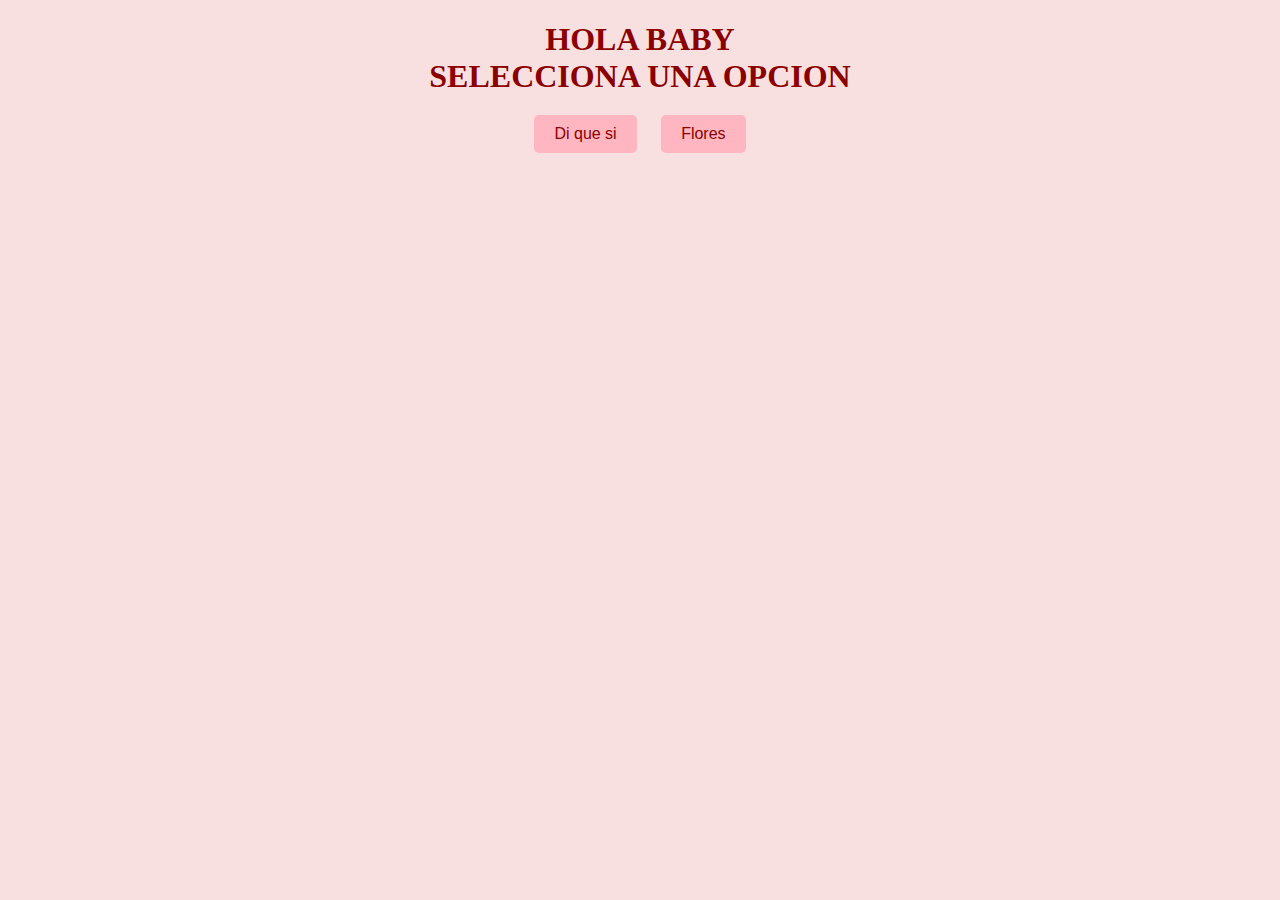
==== index.html @ 1e2a4f19 "Add files via upload" ====
<!DOCTYPE html>
<html lang="en">
<head>
    <meta charset="UTF-8">
    <meta name="viewport" content="width=device-width, initial-scale=1.0">
    <title>Index</title>
    <style>
        body {
            background-color: #f8e0e0; /* Color de fondo romántico */
            text-align: center; /* Alinea el texto y los botones al centro */
            font-family: Arial, Helvetica, sans-serif;
        }
        h1 {
            font-family: "Garamond", serif; /* Fuente romántica */
            color: #8b0000; /* Color de texto romántico */
            margin-bottom: 20px; /* Espacio entre el título y los botones */
        }
        .button-link {
            text-decoration: none;
        }
        button {
            background-color: #ffb6c1; /* Color de fondo del botón romántico */
            border: none; /* Quita el borde del botón */
            padding: 10px 20px; /* Espacio interno del botón */
            font-size: 16px; /* Tamaño de la fuente */
            font-family: Arial, Helvetica, sans-serif; /* Fuente predeterminada */
            color: #8b0000; /* Color del texto del botón */
            cursor: pointer; /* Cambia el cursor al pasar por encima del botón */
            border-radius: 5px; /* Borde redondeado */
            margin: 0 10px; /* Margen entre los botones */
            transition: background-color 0.3s, transform 0.3s, font-family 0.3s; /* Animaciones */
        }
        button:hover {
            background-color: #ff69b4; /* Cambia el color de fondo al pasar el cursor */
            transform: scale(1.1); /* Aumenta el tamaño del botón */
            font-family: "Garamond", serif; /* Cambia la fuente por una romántica */
        }
    </style>
</head>
<body>
    <h1>HOLA BABY<br> SELECCIONA UNA OPCION</h1>
    <a class="button-link" href="html/rexi.html"><button>Di que si</button></a>
    <a class="button-link" href="html/flores.html"><button>Flores</button></a>
</body>
</html>
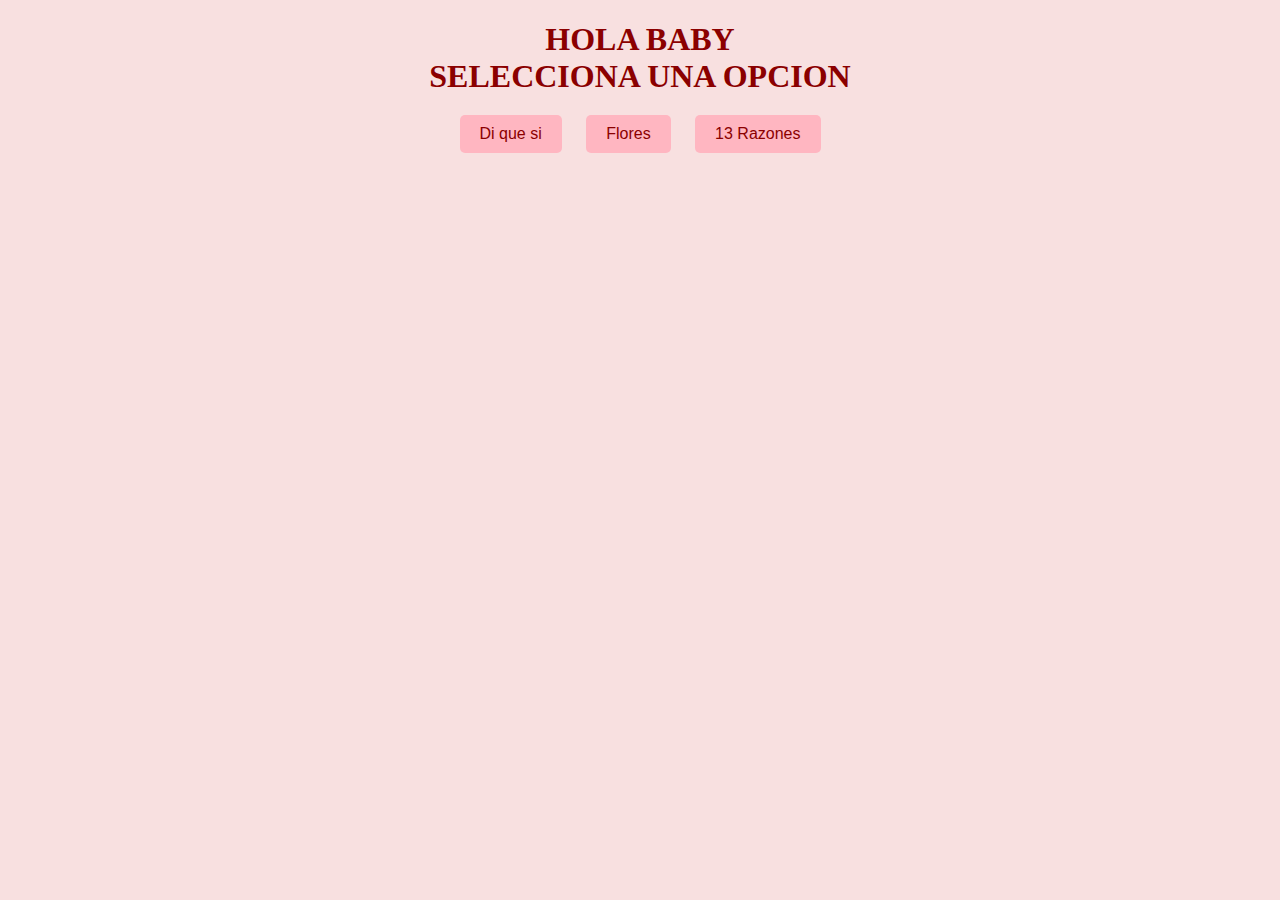
==== commit 986b2fe0: "index.html" ====
--- a/index.html
+++ b/index.html
@@ -35,11 +35,23 @@
             transform: scale(1.1); /* Aumenta el tamaño del botón */
             font-family: "Garamond", serif; /* Cambia la fuente por una romántica */
         }
+        @media only screen and (max-width: 600px) {
+            .lista{
+                display: flex;
+                flex-direction: column;
+            }
+            .button-link{
+                padding-bottom: 20px;
+            }
+        }
     </style>
 </head>
 <body>
     <h1>HOLA BABY<br> SELECCIONA UNA OPCION</h1>
-    <a class="button-link" href="html/rexi.html"><button>Di que si</button></a>
-    <a class="button-link" href="html/flores.html"><button>Flores</button></a>
+        <div class="lista">
+        <a class="button-link" href="html/rexi.html"><button>Di que si</button></a>
+        <a class="button-link" href="html/flores.html"><button>Flores</button></a>
+        <a class="button-link" href="html/razones.html"><button>13 Razones</button></a>
+    </div>
 </body>
 </html>
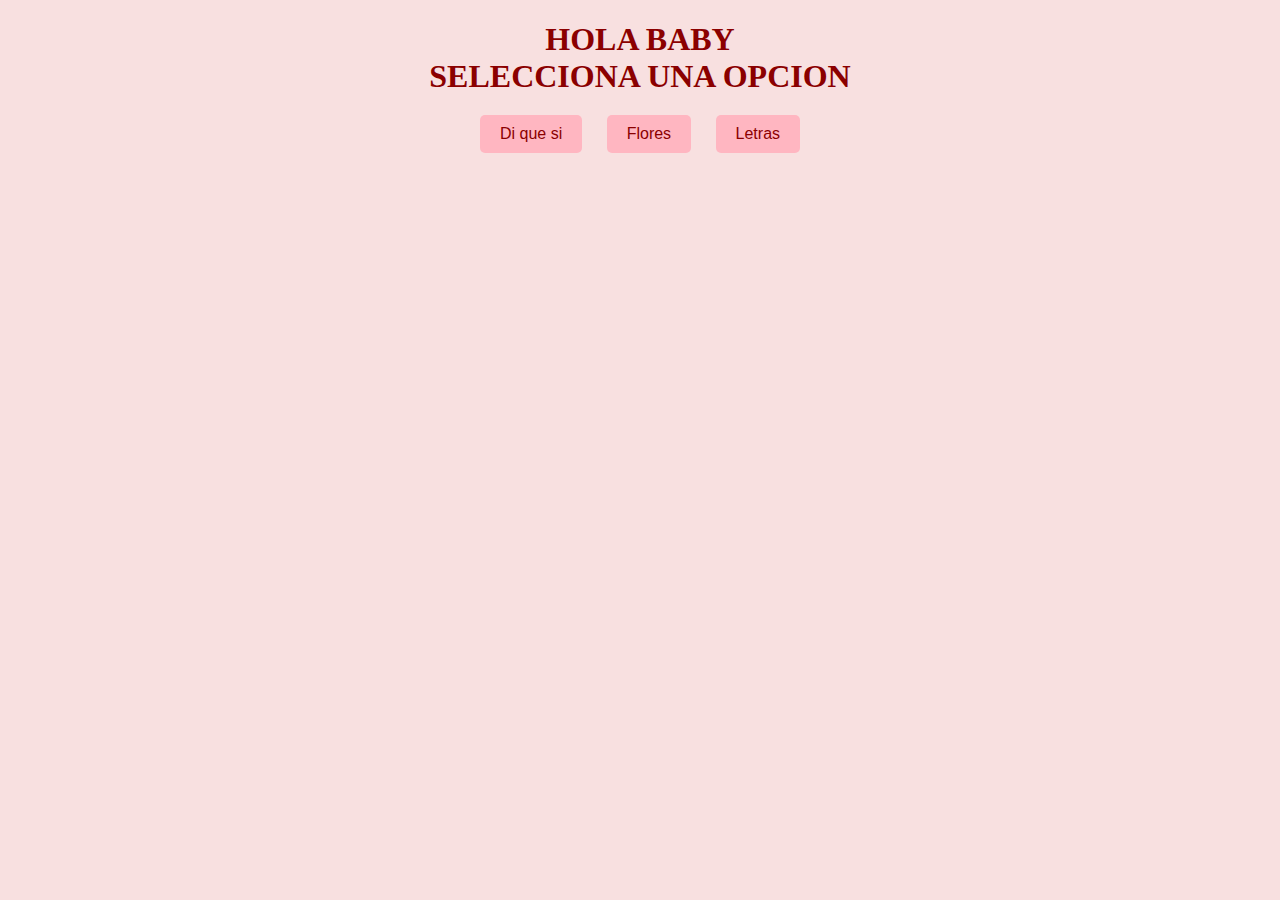
==== commit ddc93c3a: "index.html" ====
--- a/index.html
+++ b/index.html
@@ -51,7 +51,12 @@
         <div class="lista">
         <a class="button-link" href="html/rexi.html"><button>Di que si</button></a>
         <a class="button-link" href="html/flores.html"><button>Flores</button></a>
-        <a class="button-link" href="html/razones.html"><button>13 Razones</button></a>
+        <a class="button-link" href="index.html"><button onclick="disponible()">Letras</button></a>
     </div>
+    <script>
+        function disponible(){
+            alert("Aun no disponoble");
+        }
+    </script>
 </body>
 </html>
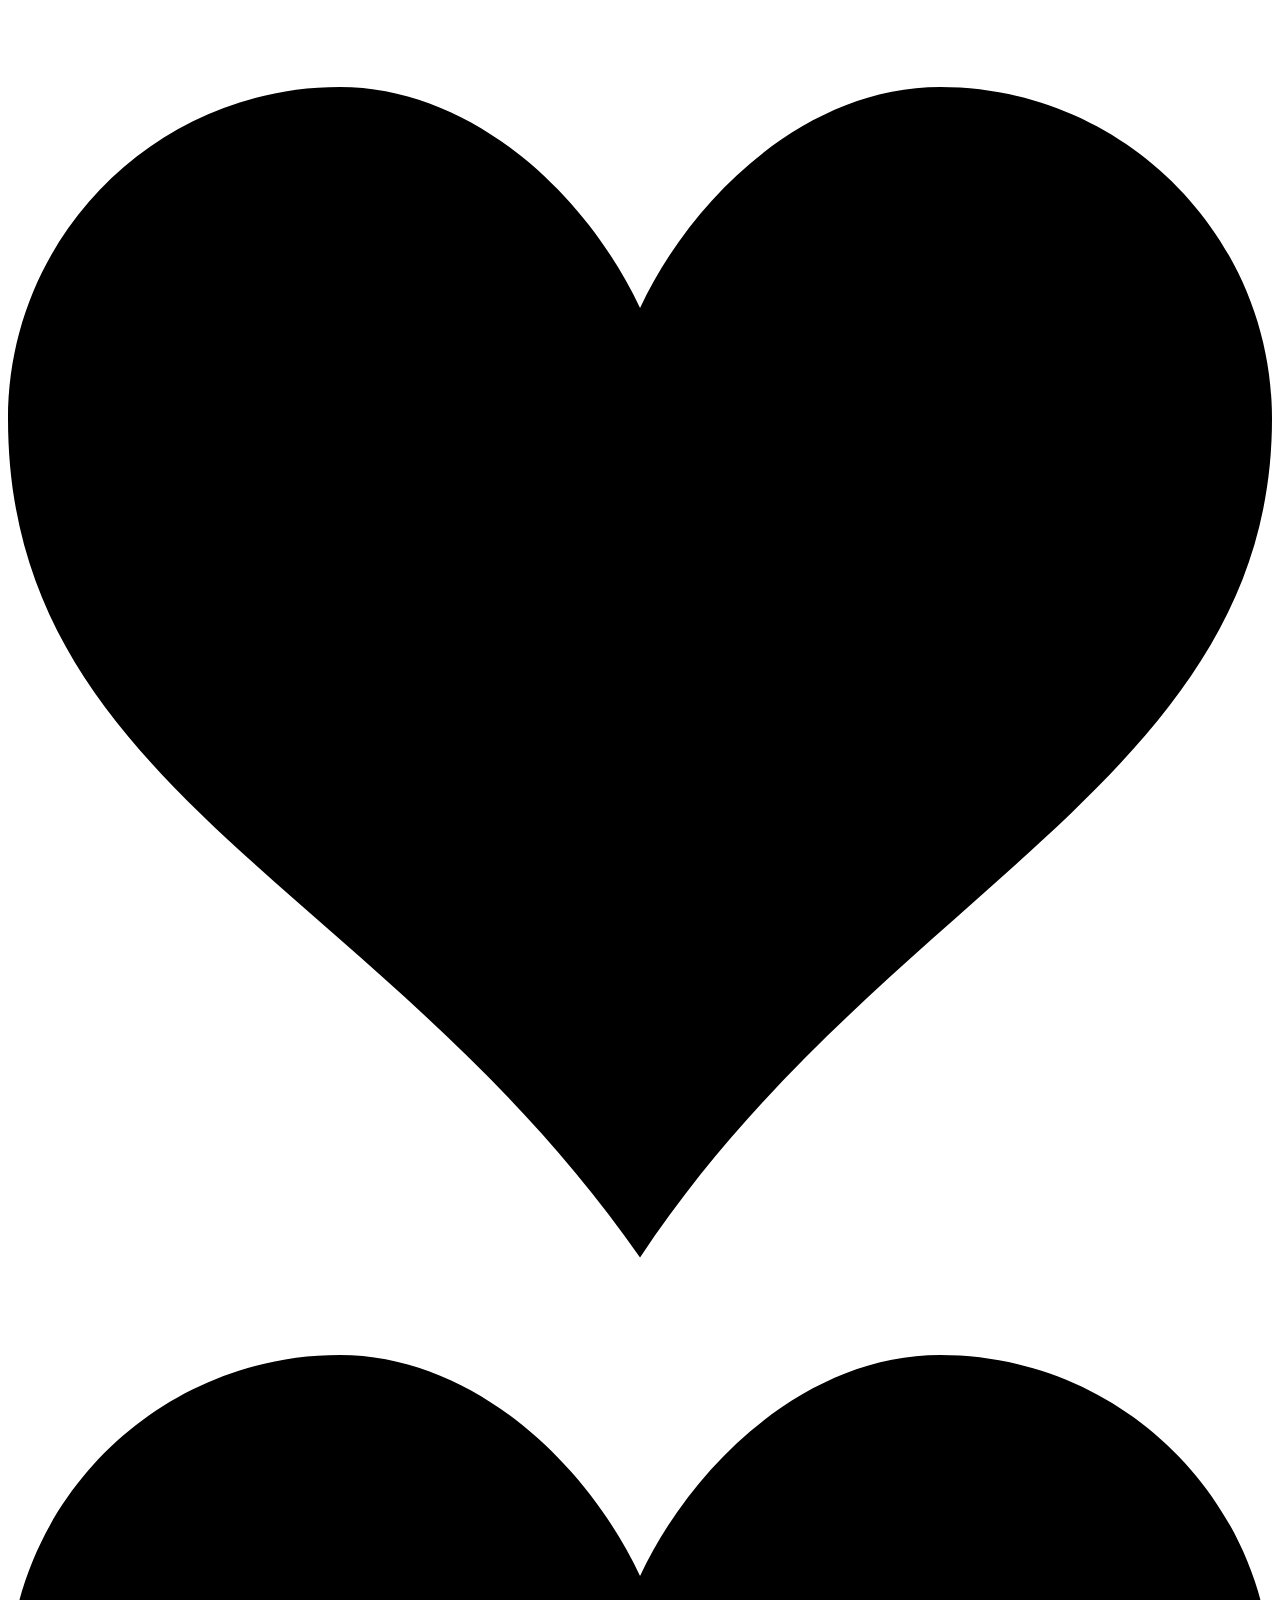
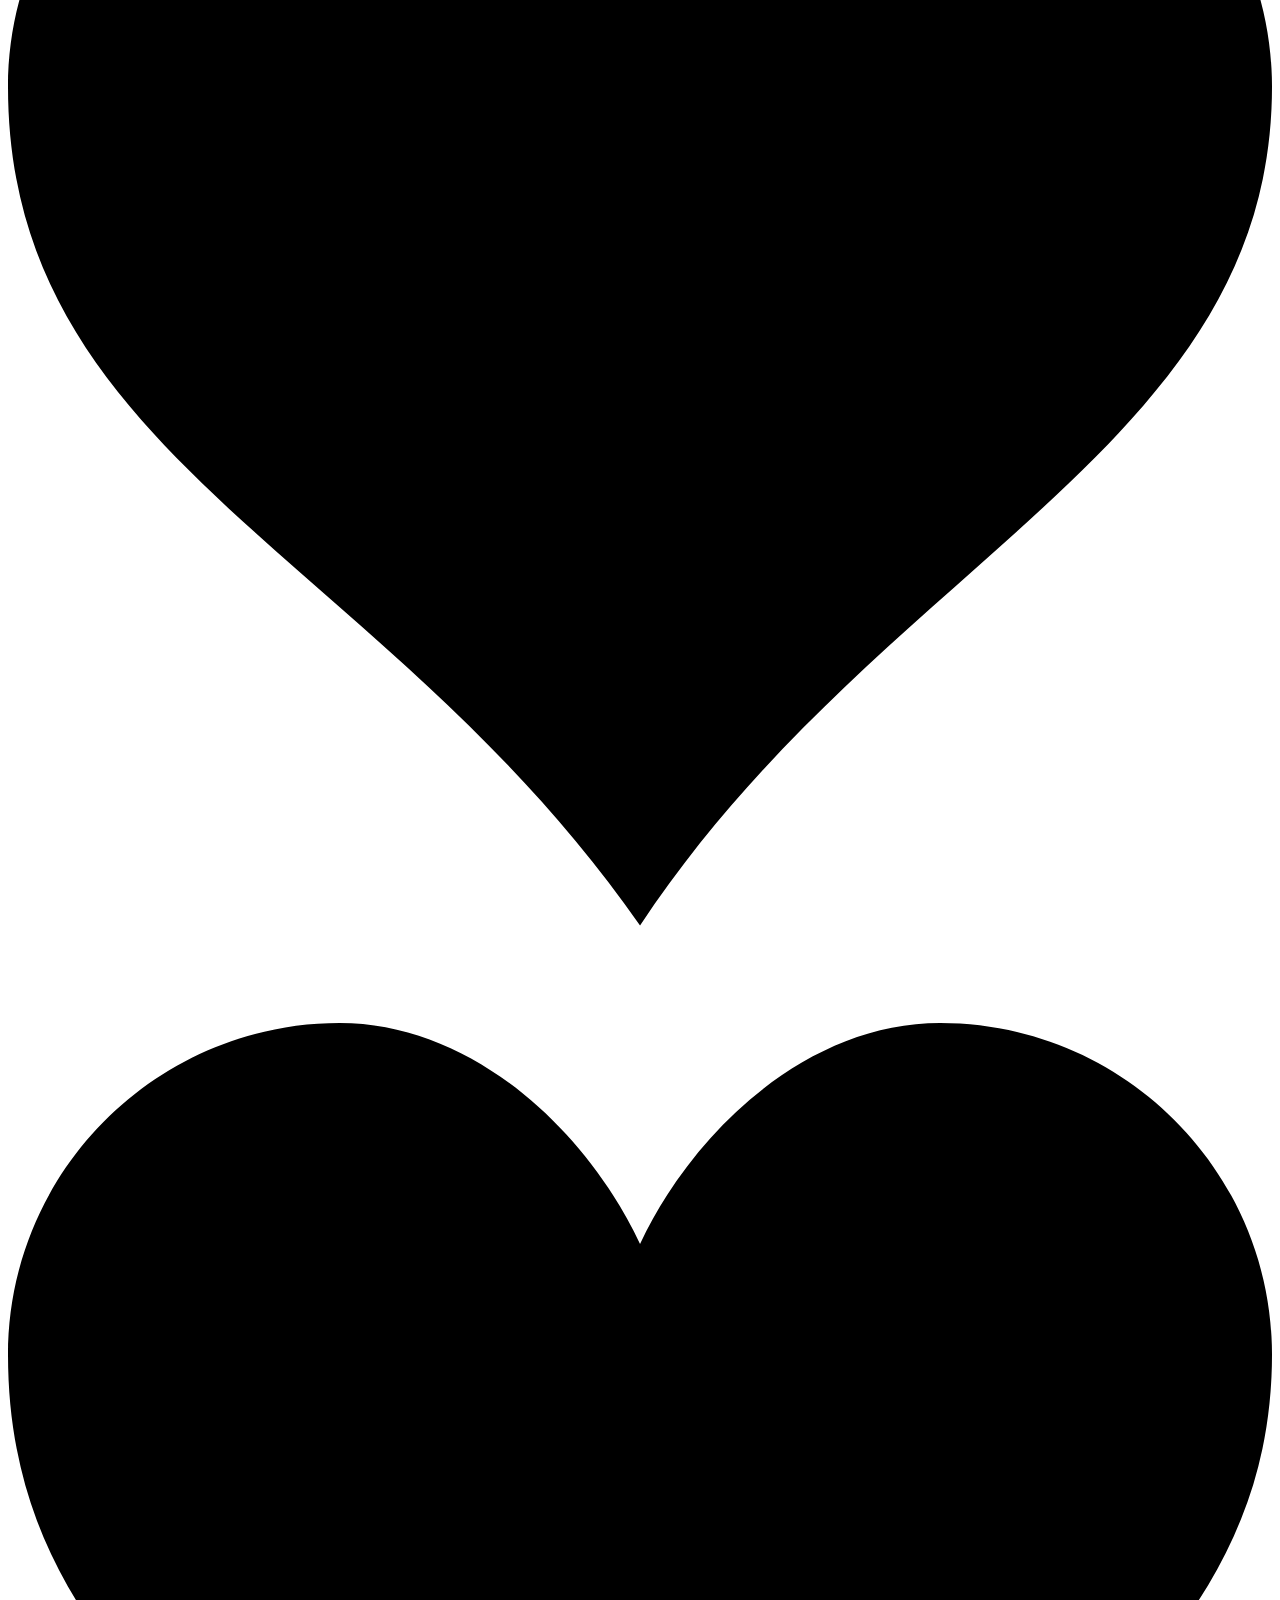
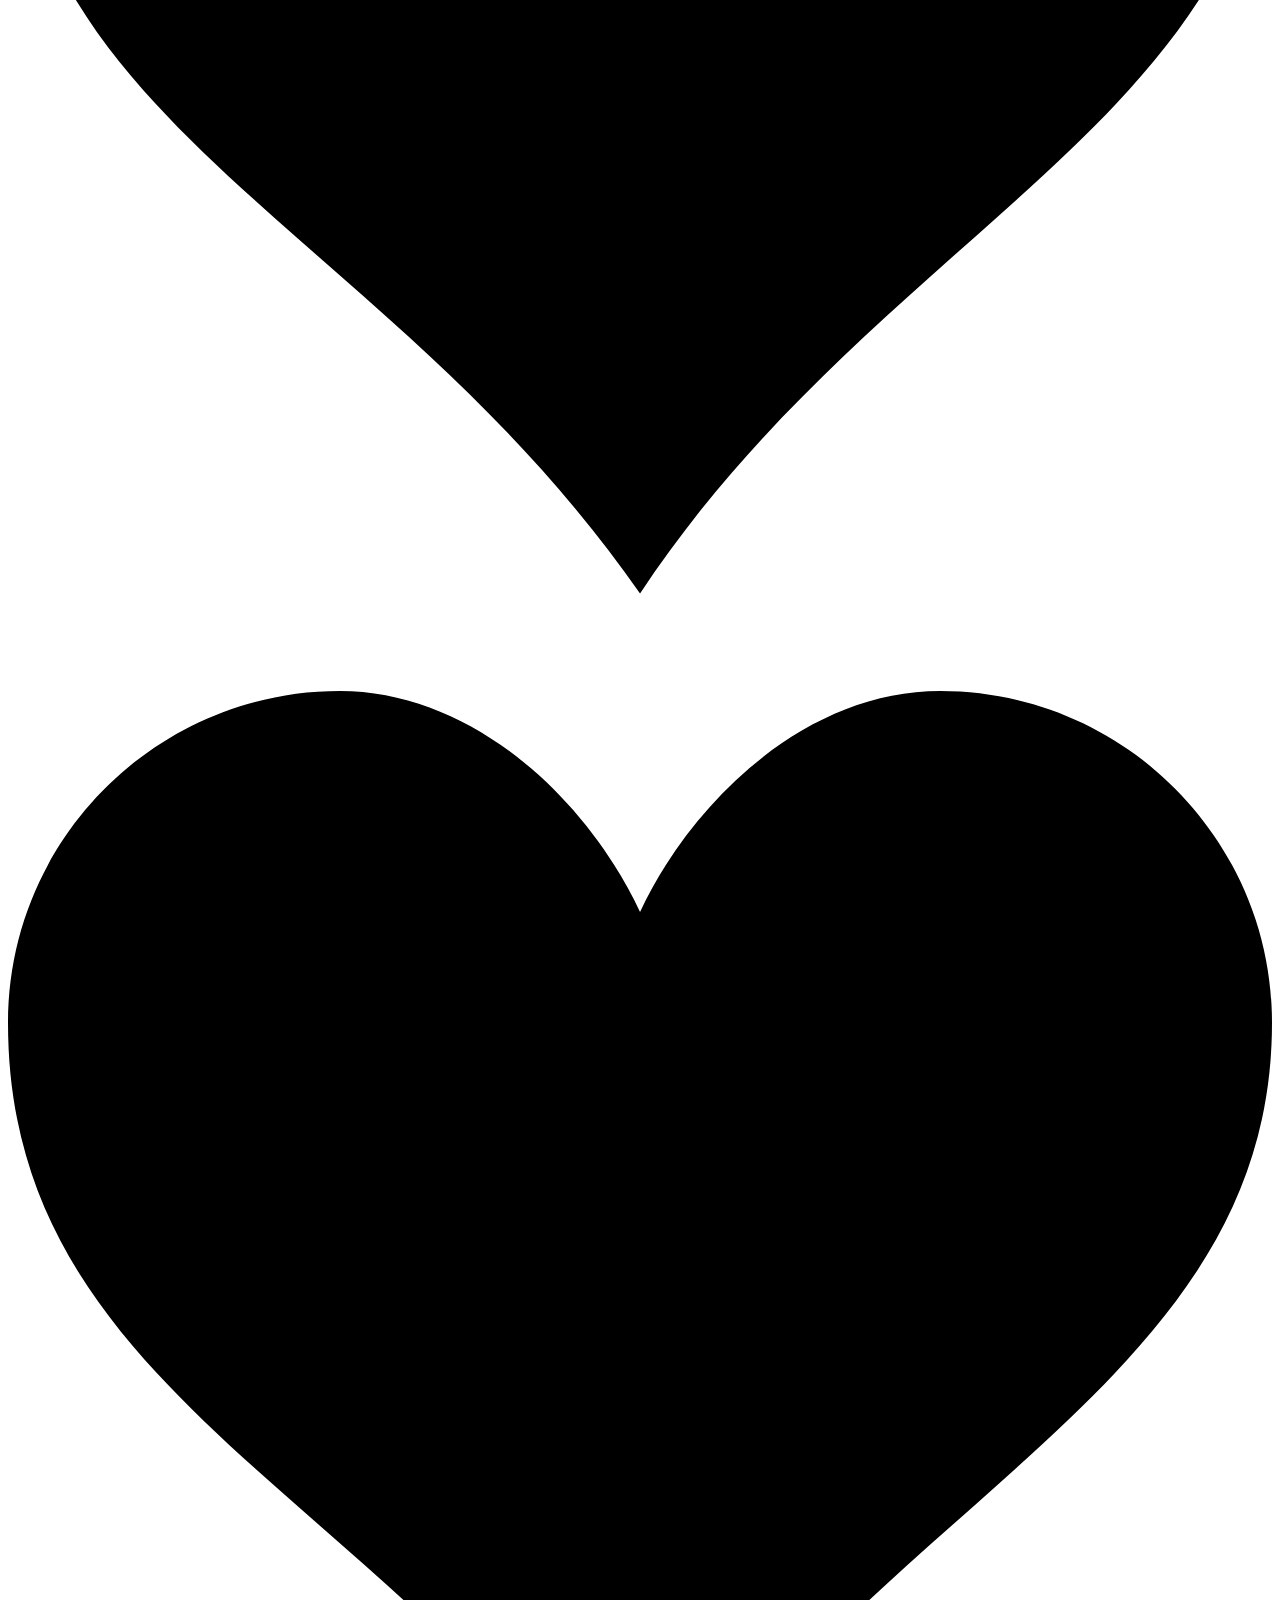
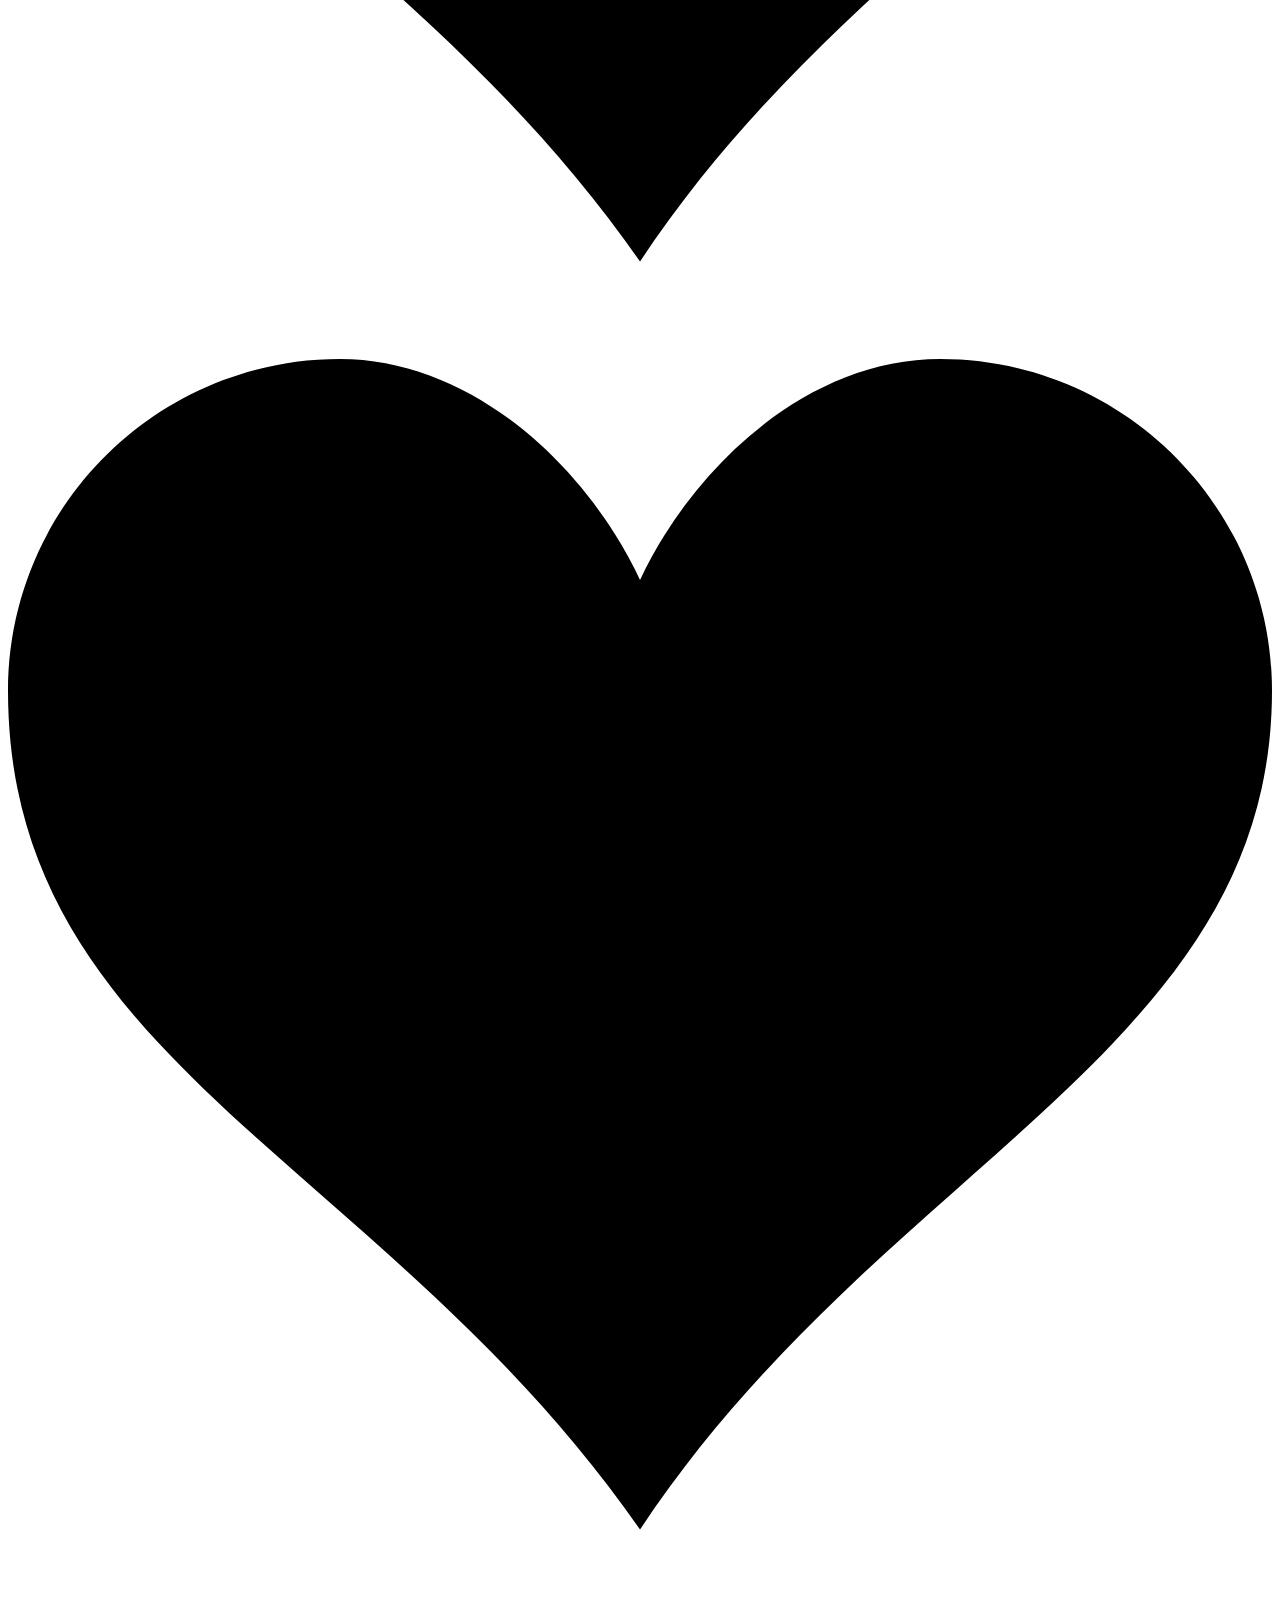
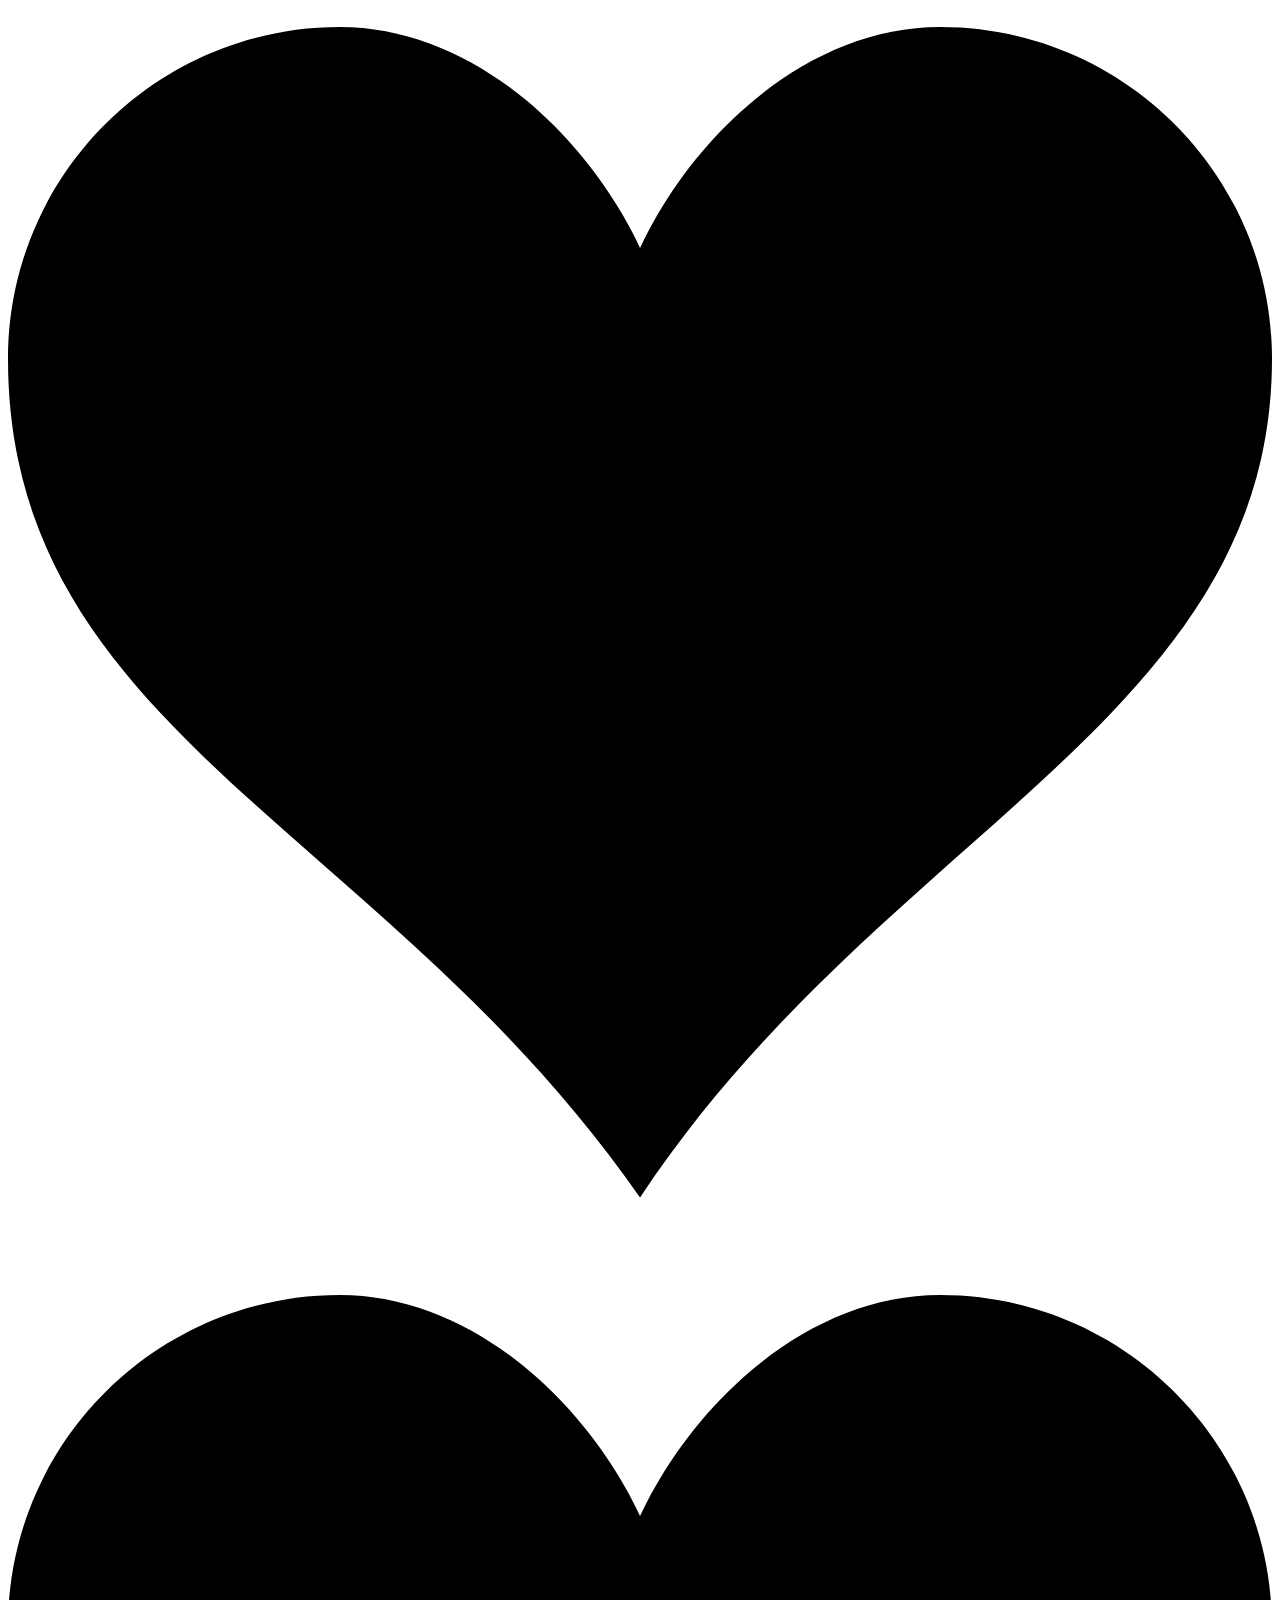
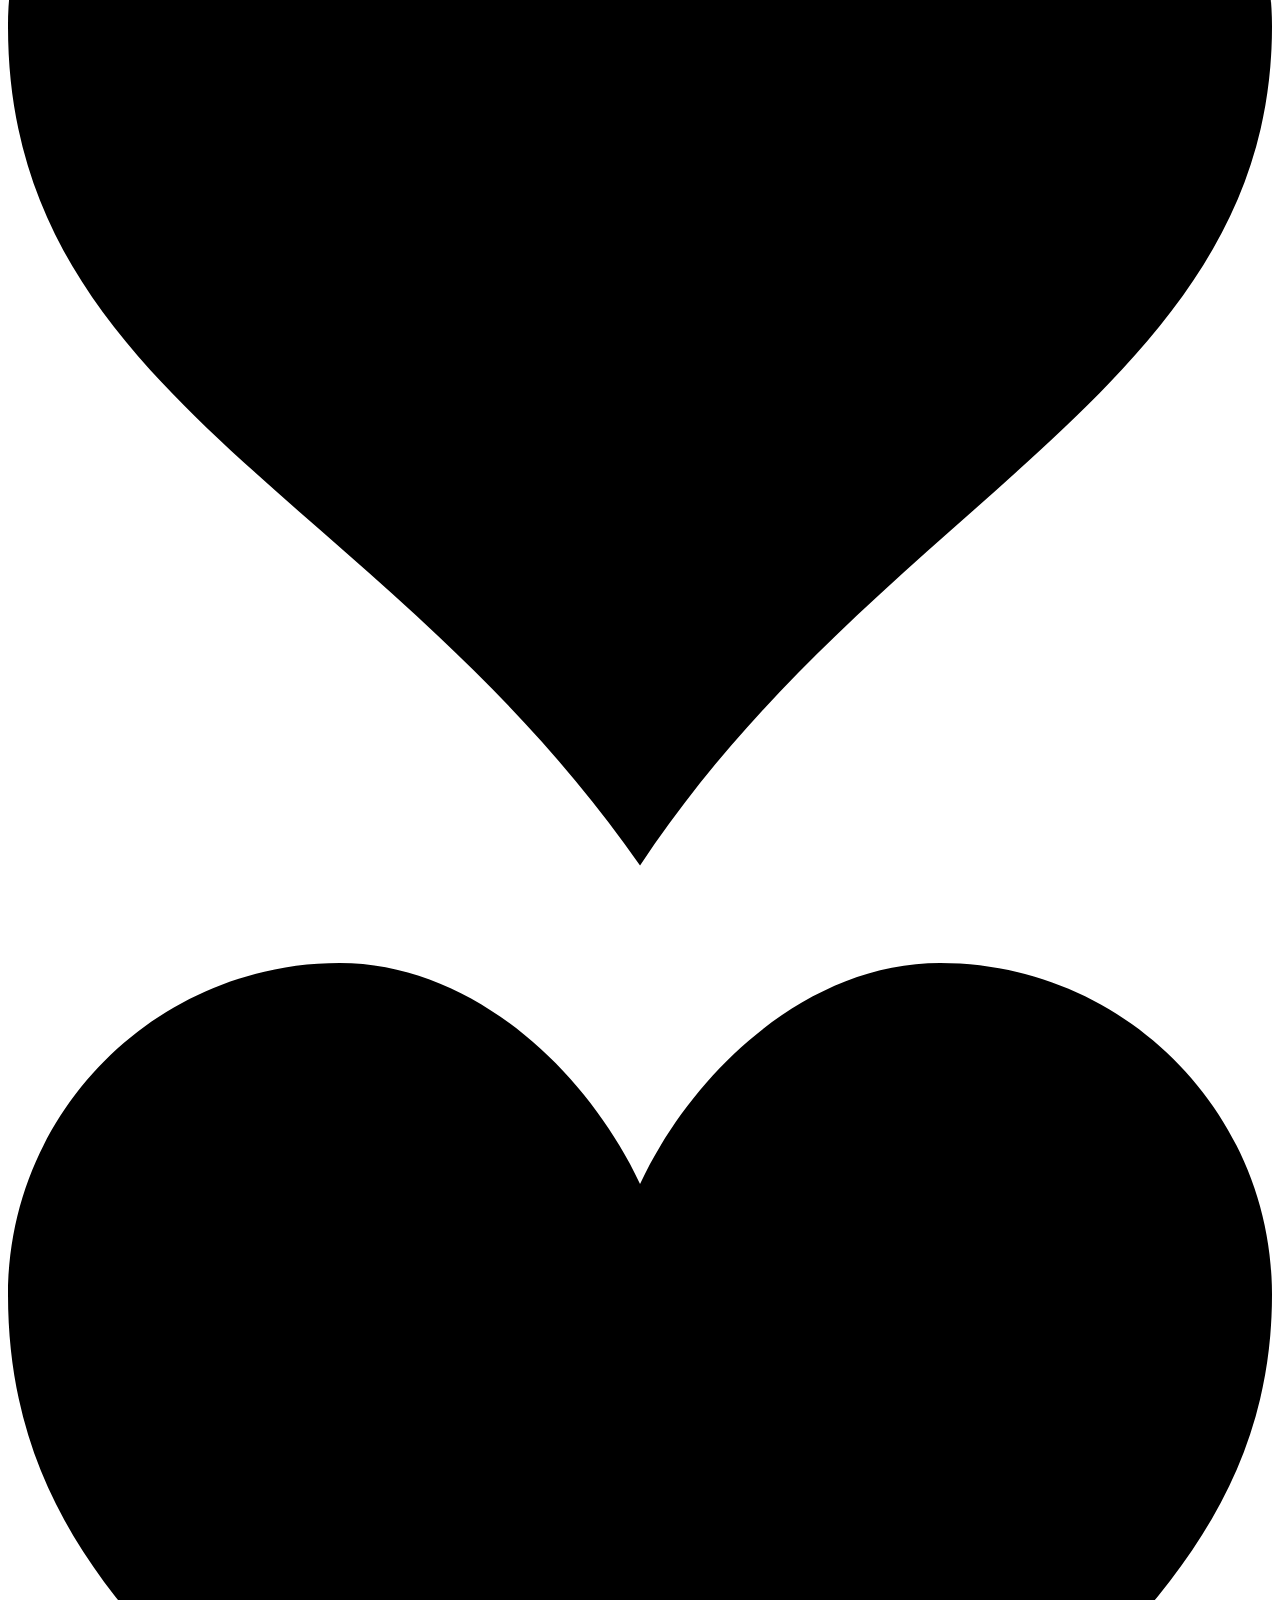
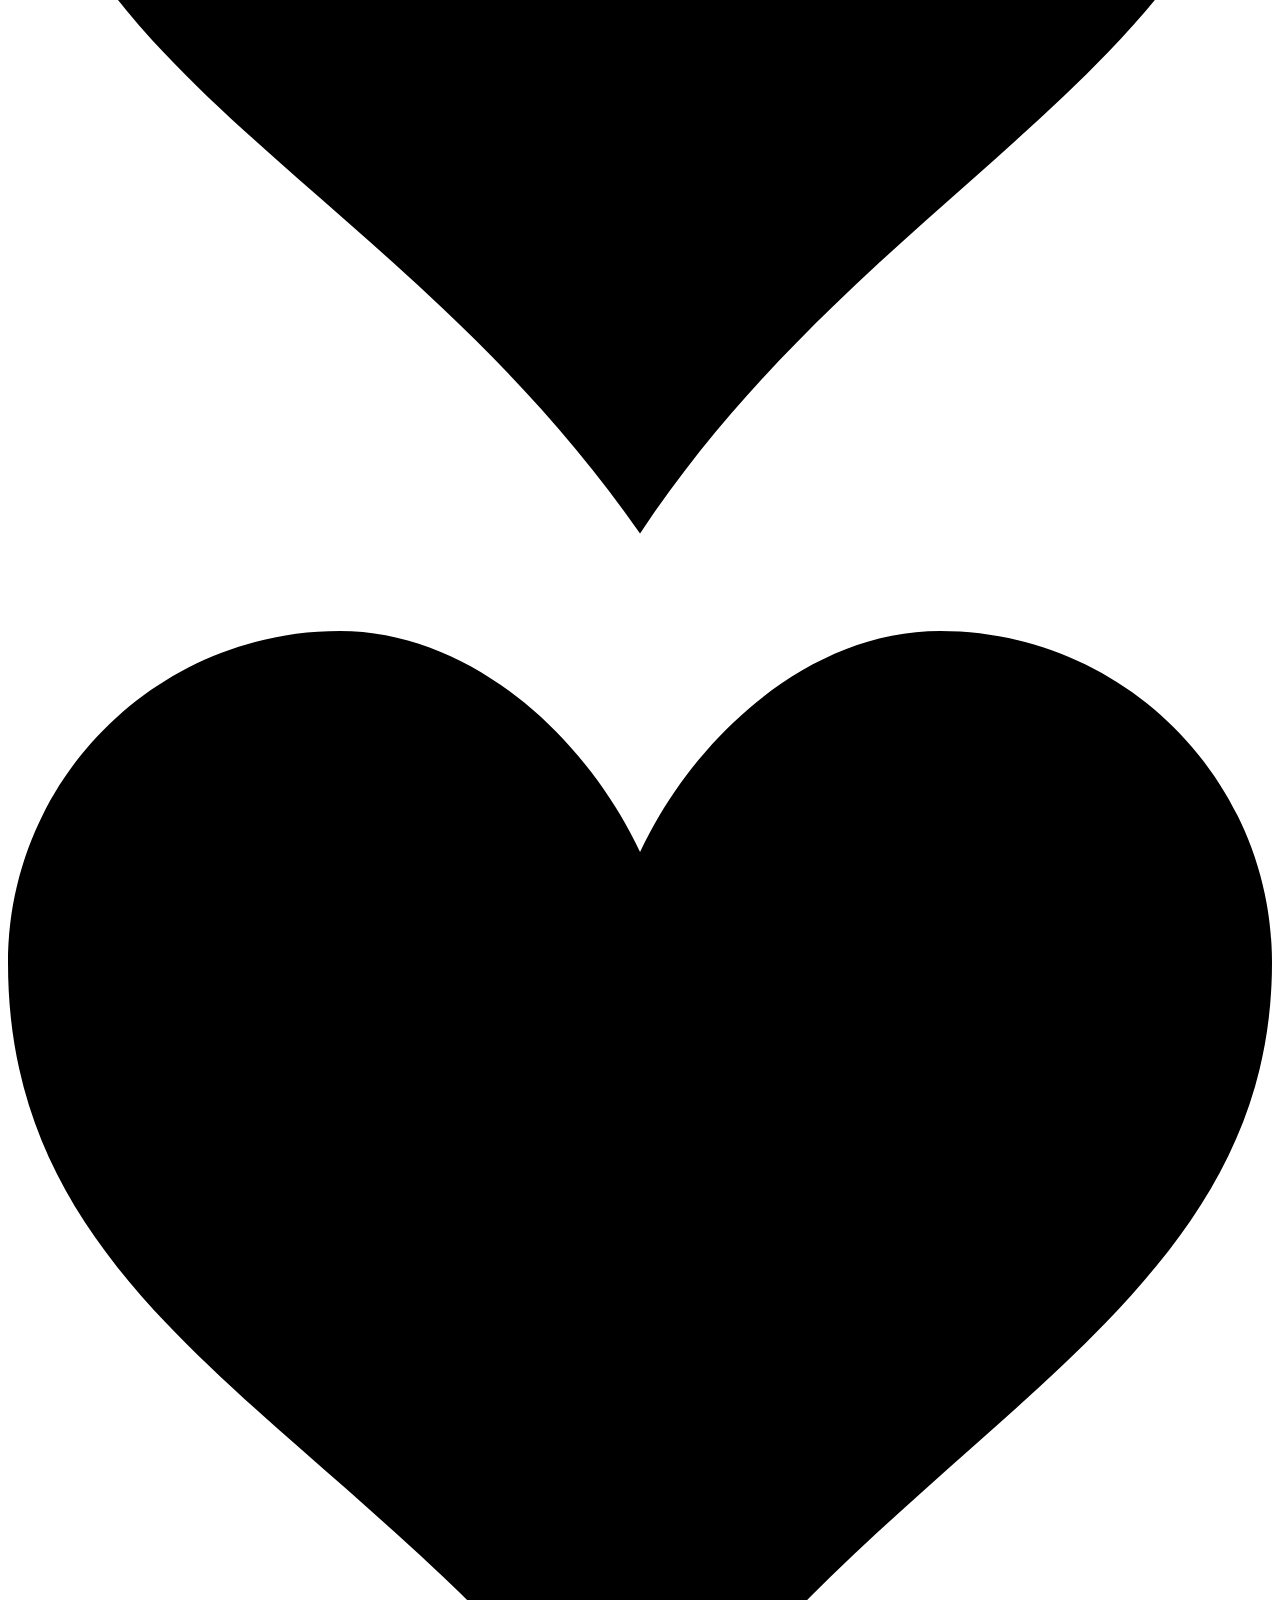
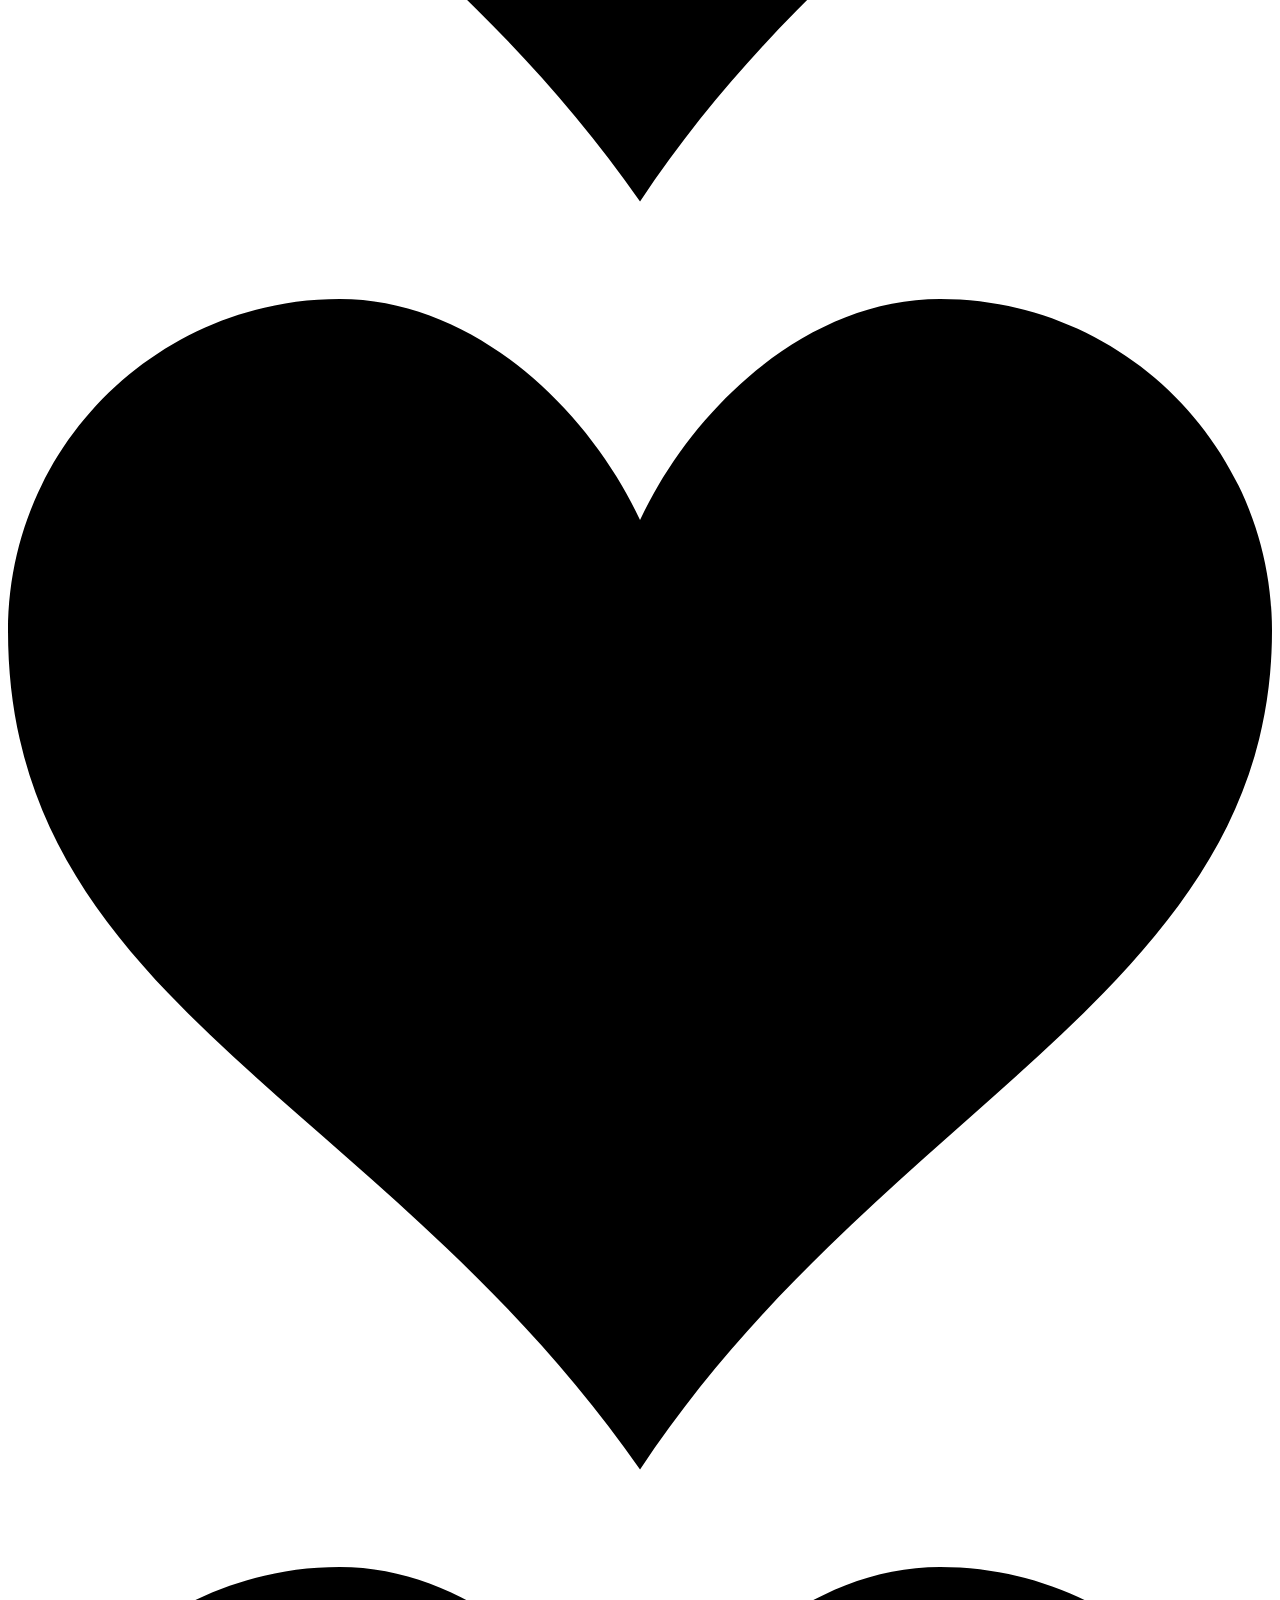
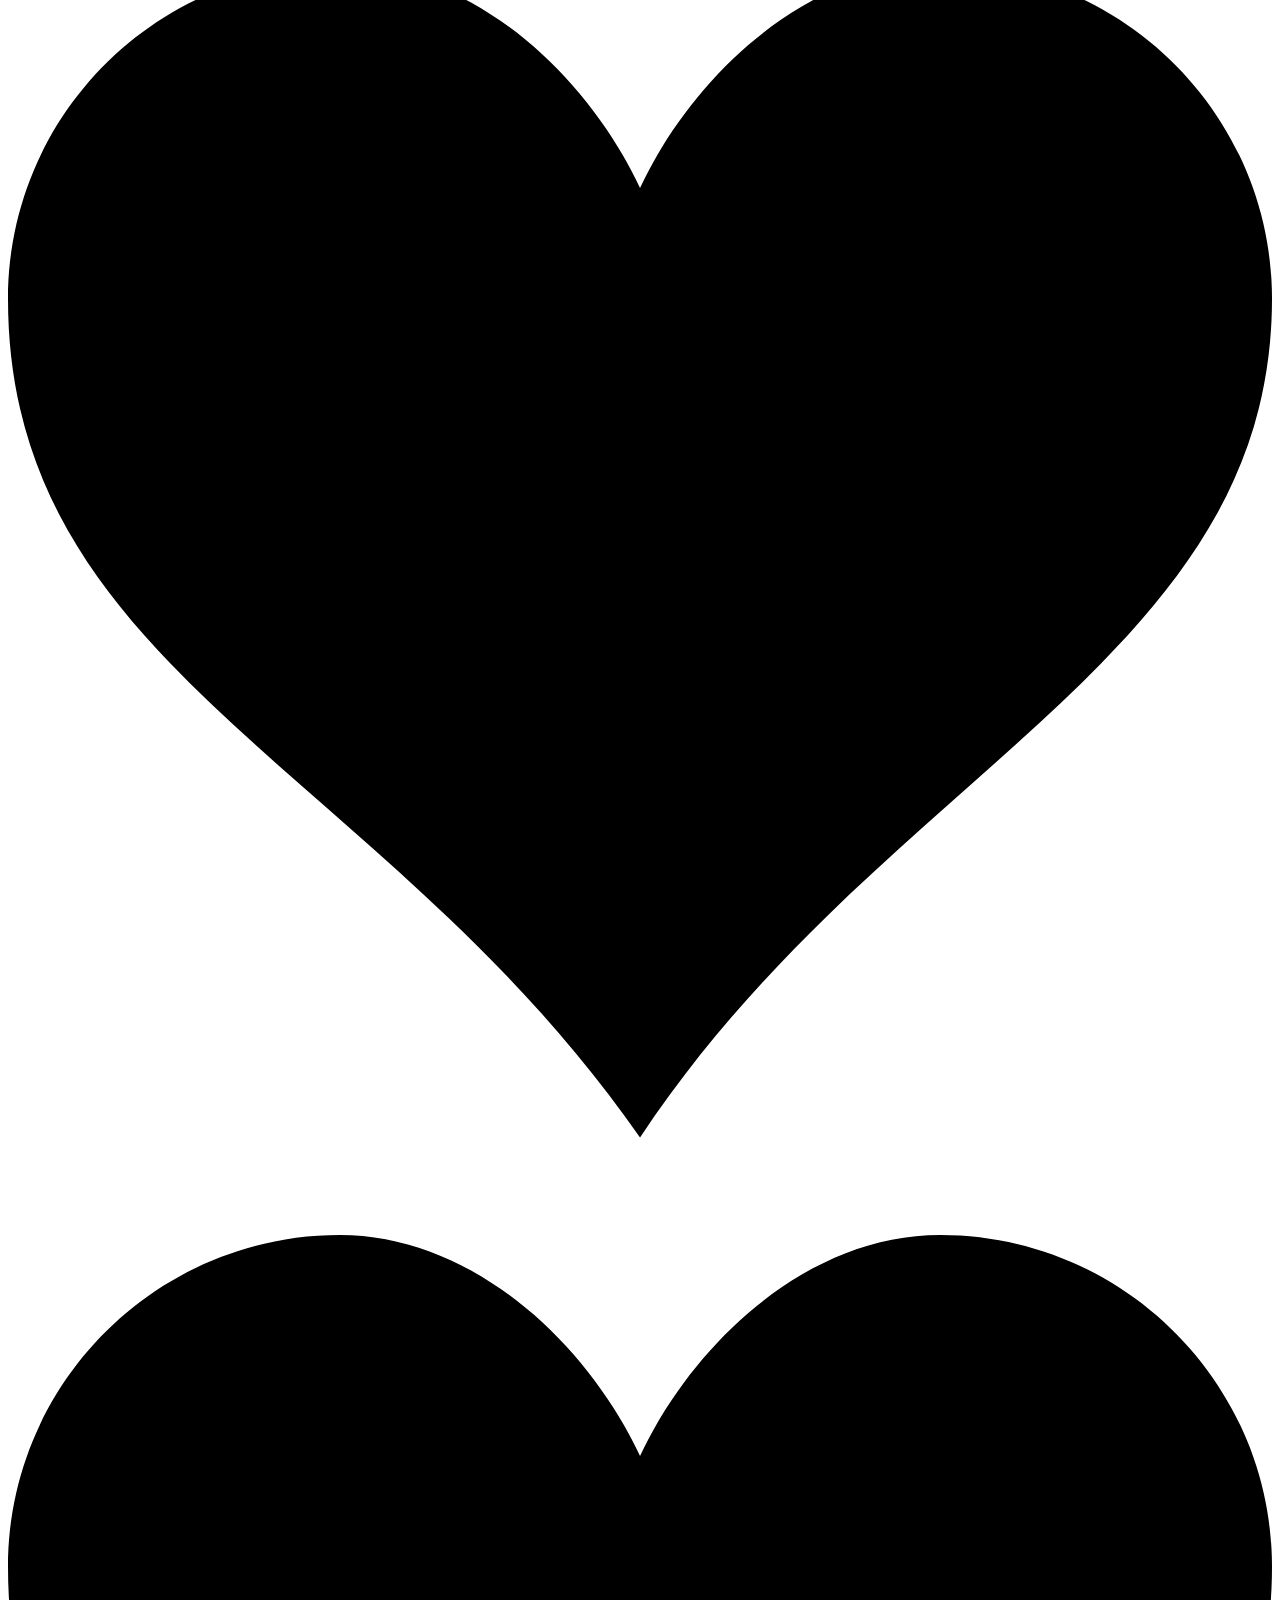
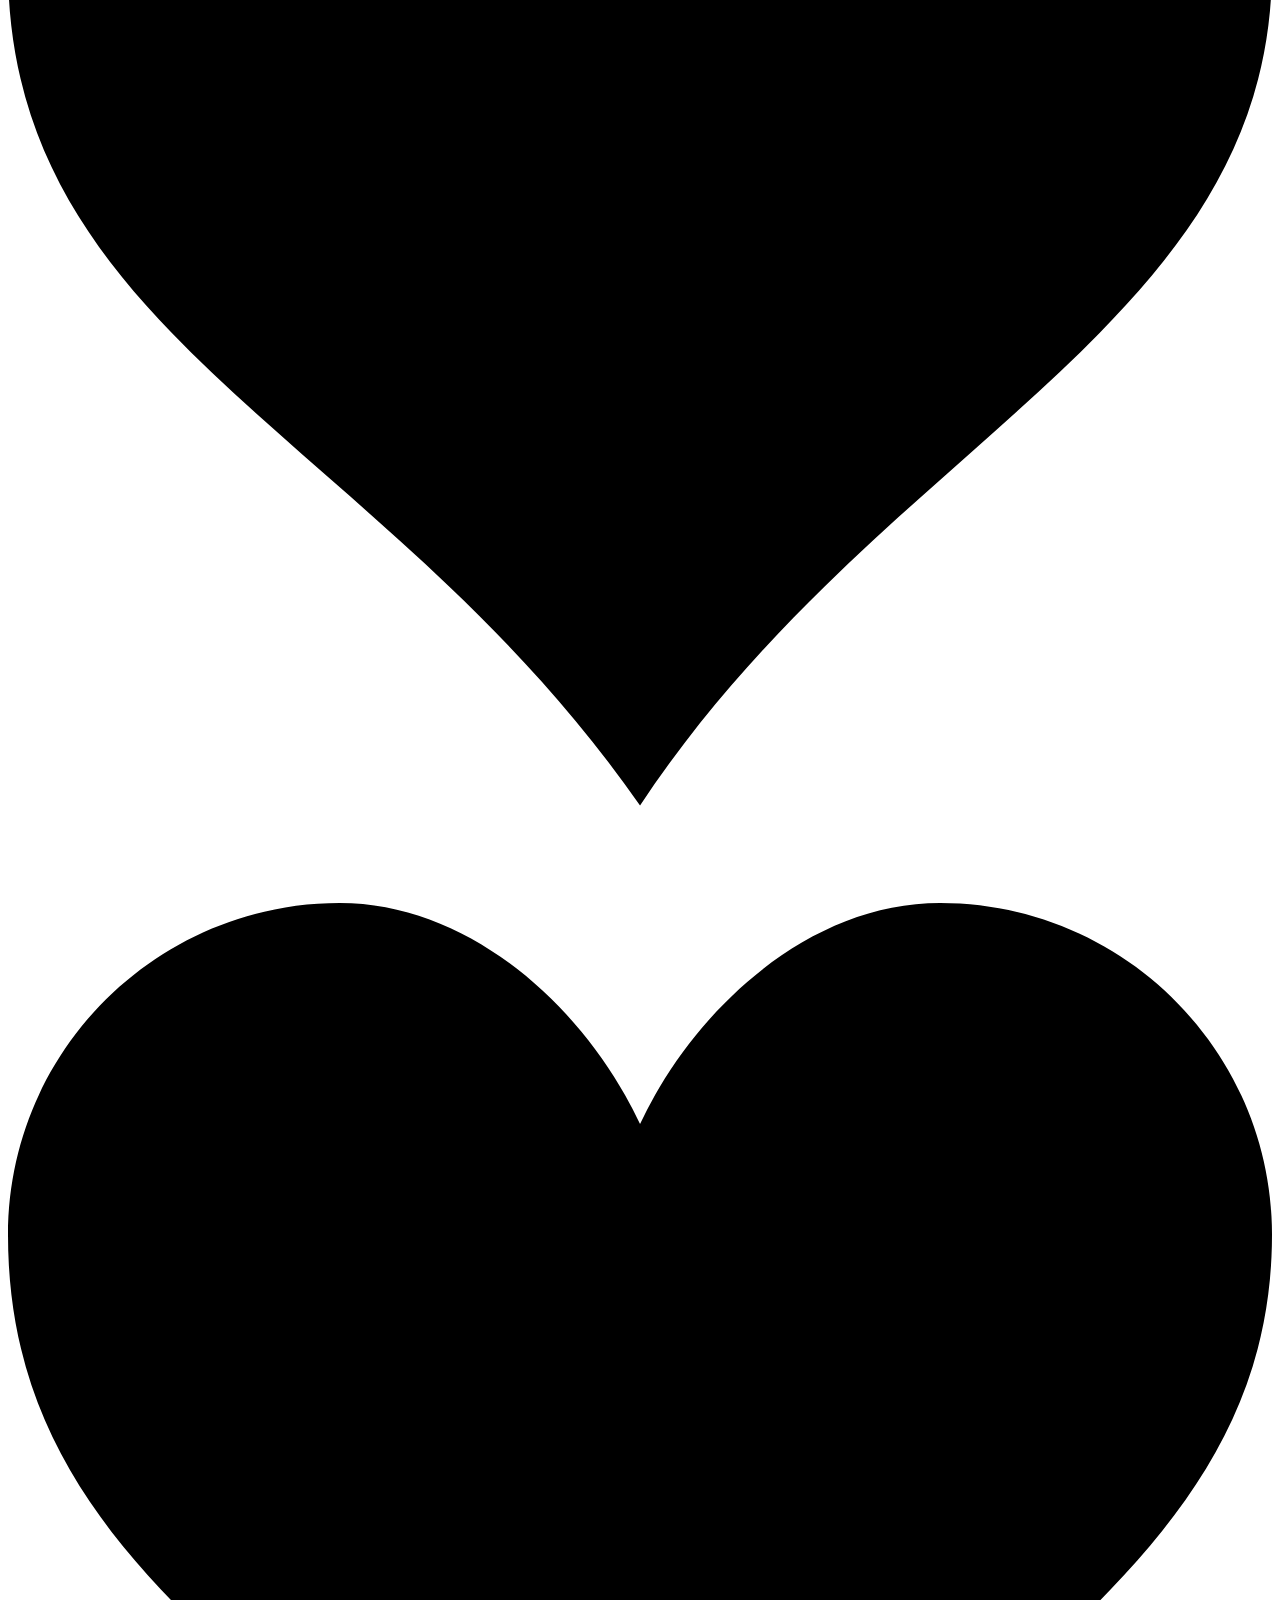
==== commit aeb22c00: "Update index.html" ====
--- a/index.html
+++ b/index.html
@@ -1,62 +1,488 @@
 <!DOCTYPE html>
 <html lang="en">
+
 <head>
     <meta charset="UTF-8">
-    <meta name="viewport" content="width=device-width, initial-scale=1.0">
-    <title>Index</title>
-    <style>
-        body {
-            background-color: #f8e0e0; /* Color de fondo romántico */
-            text-align: center; /* Alinea el texto y los botones al centro */
-            font-family: Arial, Helvetica, sans-serif;
-        }
-        h1 {
-            font-family: "Garamond", serif; /* Fuente romántica */
-            color: #8b0000; /* Color de texto romántico */
-            margin-bottom: 20px; /* Espacio entre el título y los botones */
-        }
-        .button-link {
-            text-decoration: none;
-        }
-        button {
-            background-color: #ffb6c1; /* Color de fondo del botón romántico */
-            border: none; /* Quita el borde del botón */
-            padding: 10px 20px; /* Espacio interno del botón */
-            font-size: 16px; /* Tamaño de la fuente */
-            font-family: Arial, Helvetica, sans-serif; /* Fuente predeterminada */
-            color: #8b0000; /* Color del texto del botón */
-            cursor: pointer; /* Cambia el cursor al pasar por encima del botón */
-            border-radius: 5px; /* Borde redondeado */
-            margin: 0 10px; /* Margen entre los botones */
-            transition: background-color 0.3s, transform 0.3s, font-family 0.3s; /* Animaciones */
-        }
-        button:hover {
-            background-color: #ff69b4; /* Cambia el color de fondo al pasar el cursor */
-            transform: scale(1.1); /* Aumenta el tamaño del botón */
-            font-family: "Garamond", serif; /* Cambia la fuente por una romántica */
-        }
-        @media only screen and (max-width: 600px) {
-            .lista{
-                display: flex;
-                flex-direction: column;
-            }
-            .button-link{
-                padding-bottom: 20px;
-            }
-        }
-    </style>
+    <title>Flores y corazones</title>
+    <link rel="stylesheet" href="./style_flor.css">
+
 </head>
+
 <body>
-    <h1>HOLA BABY<br> SELECCIONA UNA OPCION</h1>
-        <div class="lista">
-        <a class="button-link" href="html/rexi.html"><button>Di que si</button></a>
-        <a class="button-link" href="html/flores.html"><button>Flores</button></a>
-        <a class="button-link" href="index.html"><button onclick="disponible()">Letras</button></a>
-    </div>
+    <!-- partial:index.partial.html -->
+
+    <body class="container">
+        <div class="night"></div>
+        <div class="flowers">
+            <div class="flower flower--1">
+                <div class="flower__leafs flower__leafs--1">
+                    <div class="flower__leaf flower__leaf--1"></div>
+                    <div class="flower__leaf flower__leaf--2"></div>
+                    <div class="flower__leaf flower__leaf--3"></div>
+                    <div class="flower__leaf flower__leaf--4"></div>
+                    <div class="flower__white-circle"></div>
+
+                    <div class="flower__light flower__light--1"></div>
+                    <div class="flower__light flower__light--2"></div>
+                    <div class="flower__light flower__light--3"></div>
+                    <div class="flower__light flower__light--4"></div>
+                    <div class="flower__light flower__light--5"></div>
+                    <div class="flower__light flower__light--6"></div>
+                    <div class="flower__light flower__light--7"></div>
+                    <div class="flower__light flower__light--8"></div>
+
+                </div>
+                <div class="flower__line">
+                    <div class="flower__line__leaf flower__line__leaf--1"></div>
+                    <div class="flower__line__leaf flower__line__leaf--2"></div>
+                    <div class="flower__line__leaf flower__line__leaf--3"></div>
+                    <div class="flower__line__leaf flower__line__leaf--4"></div>
+                    <div class="flower__line__leaf flower__line__leaf--5"></div>
+                    <div class="flower__line__leaf flower__line__leaf--6"></div>
+                </div>
+            </div>
+
+            <div class="flower flower--2">
+                <div class="flower__leafs flower__leafs--2">
+                    <div class="flower__leaf flower__leaf--1"></div>
+                    <div class="flower__leaf flower__leaf--2"></div>
+                    <div class="flower__leaf flower__leaf--3"></div>
+                    <div class="flower__leaf flower__leaf--4"></div>
+                    <div class="flower__white-circle"></div>
+
+                    <div class="flower__light flower__light--1"></div>
+                    <div class="flower__light flower__light--2"></div>
+                    <div class="flower__light flower__light--3"></div>
+                    <div class="flower__light flower__light--4"></div>
+                    <div class="flower__light flower__light--5"></div>
+                    <div class="flower__light flower__light--6"></div>
+                    <div class="flower__light flower__light--7"></div>
+                    <div class="flower__light flower__light--8"></div>
+
+                </div>
+                <div class="flower__line">
+                    <div class="flower__line__leaf flower__line__leaf--1"></div>
+                    <div class="flower__line__leaf flower__line__leaf--2"></div>
+                    <div class="flower__line__leaf flower__line__leaf--3"></div>
+                    <div class="flower__line__leaf flower__line__leaf--4"></div>
+                </div>
+            </div>
+
+            <div class="flower flower--3">
+                <div class="flower__leafs flower__leafs--3">
+                    <div class="flower__leaf flower__leaf--1"></div>
+                    <div class="flower__leaf flower__leaf--2"></div>
+                    <div class="flower__leaf flower__leaf--3"></div>
+                    <div class="flower__leaf flower__leaf--4"></div>
+                    <div class="flower__white-circle"></div>
+
+                    <div class="flower__light flower__light--1"></div>
+                    <div class="flower__light flower__light--2"></div>
+                    <div class="flower__light flower__light--3"></div>
+                    <div class="flower__light flower__light--4"></div>
+                    <div class="flower__light flower__light--5"></div>
+                    <div class="flower__light flower__light--6"></div>
+                    <div class="flower__light flower__light--7"></div>
+                    <div class="flower__light flower__light--8"></div>
+
+                </div>
+                <div class="flower__line">
+                    <div class="flower__line__leaf flower__line__leaf--1"></div>
+                    <div class="flower__line__leaf flower__line__leaf--2"></div>
+                    <div class="flower__line__leaf flower__line__leaf--3"></div>
+                    <div class="flower__line__leaf flower__line__leaf--4"></div>
+                </div>
+            </div>
+            <div class="flower flower--4">
+                <div class="flower__leafs flower__leafs--3">
+                    <div class="flower__leaf flower__leaf--1"></div>
+                    <div class="flower__leaf flower__leaf--2"></div>
+                    <div class="flower__leaf flower__leaf--3"></div>
+                    <div class="flower__leaf flower__leaf--4"></div>
+                    <div class="flower__white-circle"></div>
+
+                    <div class="flower__light flower__light--1"></div>
+                    <div class="flower__light flower__light--2"></div>
+                    <div class="flower__light flower__light--3"></div>
+                    <div class="flower__light flower__light--4"></div>
+                    <div class="flower__light flower__light--5"></div>
+                    <div class="flower__light flower__light--6"></div>
+                    <div class="flower__light flower__light--7"></div>
+                    <div class="flower__light flower__light--8"></div>
+
+                </div>
+                <div class="flower__line">
+                    <div class="flower__line__leaf flower__line__leaf--1"></div>
+                    <div class="flower__line__leaf flower__line__leaf--2"></div>
+                    <div class="flower__line__leaf flower__line__leaf--3"></div>
+                    <div class="flower__line__leaf flower__line__leaf--4"></div>
+                </div>
+            </div>
+
+            <div class="grow-ans" style="--d:1.2s">
+                <div class="flower__g-long">
+                    <div class="flower__g-long__top"></div>
+                    <div class="flower__g-long__bottom"></div>
+                </div>
+            </div>
+
+            <div class="growing-grass">
+                <div class="flower__grass flower__grass--1">
+                    <div class="flower__grass--top"></div>
+                    <div class="flower__grass--bottom"></div>
+                    <div class="flower__grass__leaf flower__grass__leaf--1"></div>
+                    <div class="flower__grass__leaf flower__grass__leaf--2"></div>
+                    <div class="flower__grass__leaf flower__grass__leaf--3"></div>
+                    <div class="flower__grass__leaf flower__grass__leaf--4"></div>
+                    <div class="flower__grass__leaf flower__grass__leaf--5"></div>
+                    <div class="flower__grass__leaf flower__grass__leaf--6"></div>
+                    <div class="flower__grass__leaf flower__grass__leaf--7"></div>
+                    <div class="flower__grass__leaf flower__grass__leaf--8"></div>
+                    <div class="flower__grass__overlay"></div>
+                </div>
+            </div>
+
+            <div class="growing-grass">
+                <div class="flower__grass flower__grass--2">
+                    <div class="flower__grass--top"></div>
+                    <div class="flower__grass--bottom"></div>
+                    <div class="flower__grass__leaf flower__grass__leaf--1"></div>
+                    <div class="flower__grass__leaf flower__grass__leaf--2"></div>
+                    <div class="flower__grass__leaf flower__grass__leaf--3"></div>
+                    <div class="flower__grass__leaf flower__grass__leaf--4"></div>
+                    <div class="flower__grass__leaf flower__grass__leaf--5"></div>
+                    <div class="flower__grass__leaf flower__grass__leaf--6"></div>
+                    <div class="flower__grass__leaf flower__grass__leaf--7"></div>
+                    <div class="flower__grass__leaf flower__grass__leaf--8"></div>
+                    <div class="flower__grass__overlay"></div>
+                </div>
+            </div>
+
+            <div class="grow-ans" style="--d:2.4s">
+                <div class="flower__g-right flower__g-right--1">
+                    <div class="leaf"></div>
+                </div>
+            </div>
+
+            <div class="grow-ans" style="--d:2.8s">
+                <div class="flower__g-right flower__g-right--2">
+                    <div class="leaf"></div>
+                </div>
+            </div>
+
+            <div class="grow-ans" style="--d:2.8s">
+                <div class="flower__g-front">
+                    <div class="flower__g-front__leaf-wrapper flower__g-front__leaf-wrapper--1">
+                        <div class="flower__g-front__leaf"></div>
+                    </div>
+                    <div class="flower__g-front__leaf-wrapper flower__g-front__leaf-wrapper--2">
+                        <div class="flower__g-front__leaf"></div>
+                    </div>
+                    <div class="flower__g-front__leaf-wrapper flower__g-front__leaf-wrapper--3">
+                        <div class="flower__g-front__leaf"></div>
+                    </div>
+                    <div class="flower__g-front__leaf-wrapper flower__g-front__leaf-wrapper--4">
+                        <div class="flower__g-front__leaf"></div>
+                    </div>
+                    <div class="flower__g-front__leaf-wrapper flower__g-front__leaf-wrapper--5">
+                        <div class="flower__g-front__leaf"></div>
+                    </div>
+                    <div class="flower__g-front__leaf-wrapper flower__g-front__leaf-wrapper--6">
+                        <div class="flower__g-front__leaf"></div>
+                    </div>
+                    <div class="flower__g-front__leaf-wrapper flower__g-front__leaf-wrapper--7">
+                        <div class="flower__g-front__leaf"></div>
+                    </div>
+                    <div class="flower__g-front__leaf-wrapper flower__g-front__leaf-wrapper--8">
+                        <div class="flower__g-front__leaf"></div>
+                    </div>
+                    <div class="flower__g-front__line"></div>
+                </div>
+            </div>
+
+            <div class="grow-ans" style="--d:3.2s">
+                <div class="flower__g-fr">
+                    <div class="leaf"></div>
+                    <div class="flower__g-fr__leaf flower__g-fr__leaf--1"></div>
+                    <div class="flower__g-fr__leaf flower__g-fr__leaf--2"></div>
+                    <div class="flower__g-fr__leaf flower__g-fr__leaf--3"></div>
+                    <div class="flower__g-fr__leaf flower__g-fr__leaf--4"></div>
+                    <div class="flower__g-fr__leaf flower__g-fr__leaf--5"></div>
+                    <div class="flower__g-fr__leaf flower__g-fr__leaf--6"></div>
+                    <div class="flower__g-fr__leaf flower__g-fr__leaf--7"></div>
+                    <div class="flower__g-fr__leaf flower__g-fr__leaf--8"></div>
+                </div>
+            </div>
+
+            <div class="long-g long-g--0">
+                <div class="grow-ans" style="--d:3s">
+                    <div class="leaf leaf--0"></div>
+                </div>
+                <div class="grow-ans" style="--d:2.2s">
+                    <div class="leaf leaf--1"></div>
+                </div>
+                <div class="grow-ans" style="--d:3.4s">
+                    <div class="leaf leaf--2"></div>
+                </div>
+                <div class="grow-ans" style="--d:3.6s">
+                    <div class="leaf leaf--3"></div>
+                </div>
+            </div>
+
+            <div class="long-g long-g--1">
+                <div class="grow-ans" style="--d:3.6s">
+                    <div class="leaf leaf--0"></div>
+                </div>
+                <div class="grow-ans" style="--d:3.8s">
+                    <div class="leaf leaf--1"></div>
+                </div>
+                <div class="grow-ans" style="--d:4s">
+                    <div class="leaf leaf--2"></div>
+                </div>
+                <div class="grow-ans" style="--d:4.2s">
+                    <div class="leaf leaf--3"></div>
+                </div>
+            </div>
+
+            <div class="long-g long-g--2">
+                <div class="grow-ans" style="--d:4s">
+                    <div class="leaf leaf--0"></div>
+                </div>
+                <div class="grow-ans" style="--d:4.2s">
+                    <div class="leaf leaf--1"></div>
+                </div>
+                <div class="grow-ans" style="--d:4.4s">
+                    <div class="leaf leaf--2"></div>
+                </div>
+                <div class="grow-ans" style="--d:4.6s">
+                    <div class="leaf leaf--3"></div>
+                </div>
+            </div>
+
+            <div class="long-g long-g--3">
+                <div class="grow-ans" style="--d:4s">
+                    <div class="leaf leaf--0"></div>
+                </div>
+                <div class="grow-ans" style="--d:4.2s">
+                    <div class="leaf leaf--1"></div>
+                </div>
+                <div class="grow-ans" style="--d:3s">
+                    <div class="leaf leaf--2"></div>
+                </div>
+                <div class="grow-ans" style="--d:3.6s">
+                    <div class="leaf leaf--3"></div>
+                </div>
+            </div>
+
+            <div class="long-g long-g--4">
+                <div class="grow-ans" style="--d:4s">
+                    <div class="leaf leaf--0"></div>
+                </div>
+                <div class="grow-ans" style="--d:4.2s">
+                    <div class="leaf leaf--1"></div>
+                </div>
+                <div class="grow-ans" style="--d:3s">
+                    <div class="leaf leaf--2"></div>
+                </div>
+                <div class="grow-ans" style="--d:3.6s">
+                    <div class="leaf leaf--3"></div>
+                </div>
+            </div>
+
+            <div class="long-g long-g--5">
+                <div class="grow-ans" style="--d:4s">
+                    <div class="leaf leaf--0"></div>
+                </div>
+                <div class="grow-ans" style="--d:4.2s">
+                    <div class="leaf leaf--1"></div>
+                </div>
+                <div class="grow-ans" style="--d:3s">
+                    <div class="leaf leaf--2"></div>
+                </div>
+                <div class="grow-ans" style="--d:3.6s">
+                    <div class="leaf leaf--3"></div>
+                </div>
+            </div>
+
+            <div class="long-g long-g--6">
+                <div class="grow-ans" style="--d:4.2s">
+                    <div class="leaf leaf--0"></div>
+                </div>
+                <div class="grow-ans" style="--d:4.4s">
+                    <div class="leaf leaf--1"></div>
+                </div>
+                <div class="grow-ans" style="--d:4.6s">
+                    <div class="leaf leaf--2"></div>
+                </div>
+                <div class="grow-ans" style="--d:4.8s">
+                    <div class="leaf leaf--3"></div>
+                </div>
+            </div>
+
+            <div class="long-g long-g--7">
+                <div class="grow-ans" style="--d:3s">
+                    <div class="leaf leaf--0"></div>
+                </div>
+                <div class="grow-ans" style="--d:3.2s">
+                    <div class="leaf leaf--1"></div>
+                </div>
+                <div class="grow-ans" style="--d:3.5s">
+                    <div class="leaf leaf--2"></div>
+                </div>
+                <div class="grow-ans" style="--d:3.6s">
+                    <div class="leaf leaf--3"></div>
+                </div>
+            </div>
+        </div>
+        <script src="main.js"></script>
+        <div class="bubbles">
+            <div class="bubble"><svg class="heart" viewBox="0 0 32 32">
+                    <title>heart22</title>
+                    <path
+                        d="M23.6 2c-3.363 0-6.258 2.736-7.599 5.594-1.342-2.858-4.237-5.594-7.601-5.594-4.637 0-8.4 3.764-8.4 8.401 0 9.433 9.516 11.906 16.001 21.232 6.13-9.268 15.999-12.1 15.999-21.232 0-4.637-3.763-8.401-8.4-8.401z">
+                    </path>
+                </svg>
+            </div>
+            <div class="bubble"><svg class="heart" viewBox="0 0 32 32">
+                    <title>heart22</title>
+                    <path
+                        d="M23.6 2c-3.363 0-6.258 2.736-7.599 5.594-1.342-2.858-4.237-5.594-7.601-5.594-4.637 0-8.4 3.764-8.4 8.401 0 9.433 9.516 11.906 16.001 21.232 6.13-9.268 15.999-12.1 15.999-21.232 0-4.637-3.763-8.401-8.4-8.401z">
+                    </path>
+                </svg>
+            </div>
+            <div class="bubble"><svg class="heart" viewBox="0 0 32 32">
+                    <title>heart22</title>
+                    <path
+                        d="M23.6 2c-3.363 0-6.258 2.736-7.599 5.594-1.342-2.858-4.237-5.594-7.601-5.594-4.637 0-8.4 3.764-8.4 8.401 0 9.433 9.516 11.906 16.001 21.232 6.13-9.268 15.999-12.1 15.999-21.232 0-4.637-3.763-8.401-8.4-8.401z">
+                    </path>
+                </svg>
+            </div>
+            <div class="bubble"><svg class="heart" viewBox="0 0 32 32">
+                    <title>heart22</title>
+                    <path
+                        d="M23.6 2c-3.363 0-6.258 2.736-7.599 5.594-1.342-2.858-4.237-5.594-7.601-5.594-4.637 0-8.4 3.764-8.4 8.401 0 9.433 9.516 11.906 16.001 21.232 6.13-9.268 15.999-12.1 15.999-21.232 0-4.637-3.763-8.401-8.4-8.401z">
+                    </path>
+                </svg>
+            </div>
+            <div class="bubble"><svg class="heart" viewBox="0 0 32 32">
+                    <title>heart22</title>
+                    <path
+                        d="M23.6 2c-3.363 0-6.258 2.736-7.599 5.594-1.342-2.858-4.237-5.594-7.601-5.594-4.637 0-8.4 3.764-8.4 8.401 0 9.433 9.516 11.906 16.001 21.232 6.13-9.268 15.999-12.1 15.999-21.232 0-4.637-3.763-8.401-8.4-8.401z">
+                    </path>
+                </svg>
+            </div>
+            <div class="bubble"><svg class="heart" viewBox="0 0 32 32">
+                    <title>heart22</title>
+                    <path
+                        d="M23.6 2c-3.363 0-6.258 2.736-7.599 5.594-1.342-2.858-4.237-5.594-7.601-5.594-4.637 0-8.4 3.764-8.4 8.401 0 9.433 9.516 11.906 16.001 21.232 6.13-9.268 15.999-12.1 15.999-21.232 0-4.637-3.763-8.401-8.4-8.401z">
+                    </path>
+                </svg>
+            </div>
+            <div class="bubble"><svg class="heart" viewBox="0 0 32 32">
+                    <title>heart22</title>
+                    <path
+                        d="M23.6 2c-3.363 0-6.258 2.736-7.599 5.594-1.342-2.858-4.237-5.594-7.601-5.594-4.637 0-8.4 3.764-8.4 8.401 0 9.433 9.516 11.906 16.001 21.232 6.13-9.268 15.999-12.1 15.999-21.232 0-4.637-3.763-8.401-8.4-8.401z">
+                    </path>
+                </svg>
+            </div>
+            <div class="bubble"><svg class="heart" viewBox="0 0 32 32">
+                    <title>heart22</title>
+                    <path
+                        d="M23.6 2c-3.363 0-6.258 2.736-7.599 5.594-1.342-2.858-4.237-5.594-7.601-5.594-4.637 0-8.4 3.764-8.4 8.401 0 9.433 9.516 11.906 16.001 21.232 6.13-9.268 15.999-12.1 15.999-21.232 0-4.637-3.763-8.401-8.4-8.401z">
+                    </path>
+                </svg>
+            </div>
+            <div class="bubble"><svg class="heart" viewBox="0 0 32 32">
+                    <title>heart22</title>
+                    <path
+                        d="M23.6 2c-3.363 0-6.258 2.736-7.599 5.594-1.342-2.858-4.237-5.594-7.601-5.594-4.637 0-8.4 3.764-8.4 8.401 0 9.433 9.516 11.906 16.001 21.232 6.13-9.268 15.999-12.1 15.999-21.232 0-4.637-3.763-8.401-8.4-8.401z">
+                    </path>
+                </svg>
+            </div>
+            <div class="bubble"><svg class="heart" viewBox="0 0 32 32">
+                    <title>heart22</title>
+                    <path
+                        d="M23.6 2c-3.363 0-6.258 2.736-7.599 5.594-1.342-2.858-4.237-5.594-7.601-5.594-4.637 0-8.4 3.764-8.4 8.401 0 9.433 9.516 11.906 16.001 21.232 6.13-9.268 15.999-12.1 15.999-21.232 0-4.637-3.763-8.401-8.4-8.401z">
+                    </path>
+                </svg>
+            </div>
+            <div class="bubble"><svg class="heart" viewBox="0 0 32 32">
+                    <title>heart22</title>
+                    <path
+                        d="M23.6 2c-3.363 0-6.258 2.736-7.599 5.594-1.342-2.858-4.237-5.594-7.601-5.594-4.637 0-8.4 3.764-8.4 8.401 0 9.433 9.516 11.906 16.001 21.232 6.13-9.268 15.999-12.1 15.999-21.232 0-4.637-3.763-8.401-8.4-8.401z">
+                    </path>
+                </svg>
+            </div>
+            <div class="bubble"><svg class="heart" viewBox="0 0 32 32">
+                    <title>heart22</title>
+                    <path
+                        d="M23.6 2c-3.363 0-6.258 2.736-7.599 5.594-1.342-2.858-4.237-5.594-7.601-5.594-4.637 0-8.4 3.764-8.4 8.401 0 9.433 9.516 11.906 16.001 21.232 6.13-9.268 15.999-12.1 15.999-21.232 0-4.637-3.763-8.401-8.4-8.401z">
+                    </path>
+                </svg>
+            </div>
+            <div class="bubble"><svg class="heart" viewBox="0 0 32 32">
+                    <title>heart22</title>
+                    <path
+                        d="M23.6 2c-3.363 0-6.258 2.736-7.599 5.594-1.342-2.858-4.237-5.594-7.601-5.594-4.637 0-8.4 3.764-8.4 8.401 0 9.433 9.516 11.906 16.001 21.232 6.13-9.268 15.999-12.1 15.999-21.232 0-4.637-3.763-8.401-8.4-8.401z">
+                    </path>
+                </svg>
+            </div>
+            <div class="bubble"><svg class="heart" viewBox="0 0 32 32">
+                    <title>heart22</title>
+                    <path
+                        d="M23.6 2c-3.363 0-6.258 2.736-7.599 5.594-1.342-2.858-4.237-5.594-7.601-5.594-4.637 0-8.4 3.764-8.4 8.401 0 9.433 9.516 11.906 16.001 21.232 6.13-9.268 15.999-12.1 15.999-21.232 0-4.637-3.763-8.401-8.4-8.401z">
+                    </path>
+                </svg>
+            </div>
+            <div class="bubble"><svg class="heart" viewBox="0 0 32 32">
+                    <title>heart22</title>
+                    <path
+                        d="M23.6 2c-3.363 0-6.258 2.736-7.599 5.594-1.342-2.858-4.237-5.594-7.601-5.594-4.637 0-8.4 3.764-8.4 8.401 0 9.433 9.516 11.906 16.001 21.232 6.13-9.268 15.999-12.1 15.999-21.232 0-4.637-3.763-8.401-8.4-8.401z">
+                    </path>
+                </svg>
+            </div>
+            <div class="bubble"><svg class="heart" viewBox="0 0 32 32">
+                    <title>heart22</title>
+                    <path
+                        d="M23.6 2c-3.363 0-6.258 2.736-7.599 5.594-1.342-2.858-4.237-5.594-7.601-5.594-4.637 0-8.4 3.764-8.4 8.401 0 9.433 9.516 11.906 16.001 21.232 6.13-9.268 15.999-12.1 15.999-21.232 0-4.637-3.763-8.401-8.4-8.401z">
+                    </path>
+                </svg>
+            </div>
+            <div class="bubble"><svg class="heart" viewBox="0 0 32 32">
+                    <title>heart22</title>
+                    <path
+                        d="M23.6 2c-3.363 0-6.258 2.736-7.599 5.594-1.342-2.858-4.237-5.594-7.601-5.594-4.637 0-8.4 3.764-8.4 8.401 0 9.433 9.516 11.906 16.001 21.232 6.13-9.268 15.999-12.1 15.999-21.232 0-4.637-3.763-8.401-8.4-8.401z">
+                    </path>
+                </svg>
+            </div>
+            <div class="bubble"><svg class="heart" viewBox="0 0 32 32">
+                    <title>heart22</title>
+                    <path
+                        d="M23.6 2c-3.363 0-6.258 2.736-7.599 5.594-1.342-2.858-4.237-5.594-7.601-5.594-4.637 0-8.4 3.764-8.4 8.401 0 9.433 9.516 11.906 16.001 21.232 6.13-9.268 15.999-12.1 15.999-21.232 0-4.637-3.763-8.401-8.4-8.401z">
+                    </path>
+                </svg>
+            </div>
+            <div class="bubble"><svg class="heart" viewBox="0 0 32 32">
+                    <title>heart22</title>
+                    <path
+                        d="M23.6 2c-3.363 0-6.258 2.736-7.599 5.594-1.342-2.858-4.237-5.594-7.601-5.594-4.637 0-8.4 3.764-8.4 8.401 0 9.433 9.516 11.906 16.001 21.232 6.13-9.268 15.999-12.1 15.999-21.232 0-4.637-3.763-8.401-8.4-8.401z">
+                    </path>
+                </svg>
+            </div>
+            <div class="bubble"><svg class="heart" viewBox="0 0 32 32">
+                    <title>heart22</title>
+                    <path
+                        d="M23.6 2c-3.363 0-6.258 2.736-7.599 5.594-1.342-2.858-4.237-5.594-7.601-5.594-4.637 0-8.4 3.764-8.4 8.401 0 9.433 9.516 11.906 16.001 21.232 6.13-9.268 15.999-12.1 15.999-21.232 0-4.637-3.763-8.401-8.4-8.401z">
+                    </path>
+                </svg>
+    </body>
+    <!-- partial -->
     <script>
-        function disponible(){
-            alert("Aun no disponoble");
-        }
+        onload = () => {
+            document.body.classList.remove("container");
+        };
     </script>
+
 </body>
+
 </html>
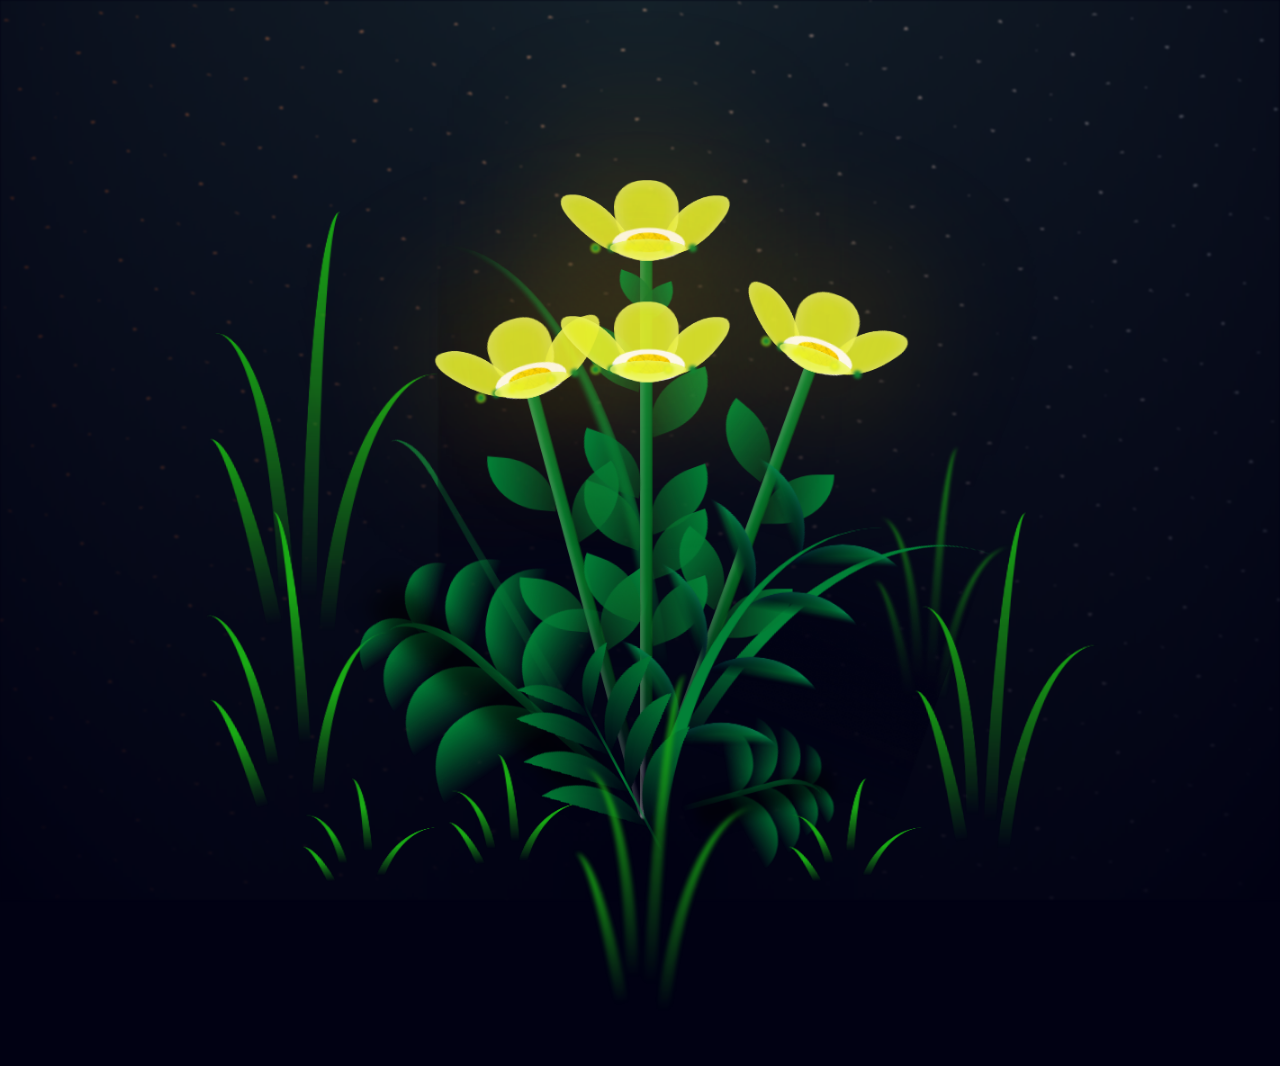
==== commit 5d57a177: "Update index.html" ====
--- a/index.html
+++ b/index.html
@@ -4,7 +4,7 @@
 <head>
     <meta charset="UTF-8">
     <title>Flores y corazones</title>
-    <link rel="stylesheet" href="./style_flor.css">
+    <link rel="stylesheet" href="style_flor.css">
 
 </head>
 
--- a/style_flor.css
+++ b/style_flor.css
@@ -0,0 +1,1985 @@
+*,
+*::after,
+*::before {
+  padding: 0;
+  margin: 0;
+  box-sizing: border-box;
+}
+
+:root {
+  --dark-color: #010113;
+}
+
+body {
+  display: flex;
+  align-items: flex-end;
+  justify-content: center;
+  min-height: 100vh;
+  background-color: var(--dark-color);
+  overflow: hidden;
+  perspective: 1000px;
+}
+.night {
+  position: fixed;
+  left: 50%;
+  top: 0;
+  transform: translateX(-50%);
+  width: 100%;
+  height: 100%;
+  filter: blur(0.1vmin);
+  background-image: radial-gradient(
+      ellipse at top,
+      transparent 0%,
+      var(--dark-color)
+    ),
+    radial-gradient(
+      ellipse at bottom,
+      var(--dark-color),
+      rgba(145, 233, 255, 0.2)
+    ),
+    repeating-linear-gradient(
+      220deg,
+      rgb(0, 0, 0) 0px,
+      rgb(0, 0, 0) 19px,
+      transparent 19px,
+      transparent 22px
+    ),
+    repeating-linear-gradient(
+      189deg,
+      rgb(0, 0, 0) 0px,
+      rgb(0, 0, 0) 19px,
+      transparent 19px,
+      transparent 22px
+    ),
+    repeating-linear-gradient(
+      148deg,
+      rgb(0, 0, 0) 0px,
+      rgb(0, 0, 0) 19px,
+      transparent 19px,
+      transparent 22px
+    ),
+    linear-gradient(90deg, rgb(255, 94, 0), rgb(240, 240, 240));
+}
+
+.flowers {
+  position: relative;
+  transform: scale(0.9);
+}
+
+.flower {
+  position: absolute;
+  bottom: 10vmin;
+  transform-origin: bottom center;
+  z-index: 10;
+  --fl-speed: 0.8s;
+}
+.flower--1 {
+  -webkit-animation: moving-flower-1 4s linear infinite;
+  animation: moving-flower-1 4s linear infinite;
+}
+.flower--1 .flower__line {
+  height: 70vmin;
+  -webkit-animation-delay: 0.3s;
+  animation-delay: 0.3s;
+}
+.flower--1 .flower__line__leaf--1 {
+  -webkit-animation: blooming-leaf-right var(--fl-speed) 1.6s backwards;
+  animation: blooming-leaf-right var(--fl-speed) 1.6s backwards;
+}
+.flower--1 .flower__line__leaf--2 {
+  -webkit-animation: blooming-leaf-right var(--fl-speed) 1.4s backwards;
+  animation: blooming-leaf-right var(--fl-speed) 1.4s backwards;
+}
+.flower--1 .flower__line__leaf--3 {
+  -webkit-animation: blooming-leaf-left var(--fl-speed) 1.2s backwards;
+  animation: blooming-leaf-left var(--fl-speed) 1.2s backwards;
+}
+.flower--1 .flower__line__leaf--4 {
+  -webkit-animation: blooming-leaf-left var(--fl-speed) 1s backwards;
+  animation: blooming-leaf-left var(--fl-speed) 1s backwards;
+}
+.flower--1 .flower__line__leaf--5 {
+  -webkit-animation: blooming-leaf-right var(--fl-speed) 1.8s backwards;
+  animation: blooming-leaf-right var(--fl-speed) 1.8s backwards;
+}
+.flower--1 .flower__line__leaf--6 {
+  -webkit-animation: blooming-leaf-left var(--fl-speed) 2s backwards;
+  animation: blooming-leaf-left var(--fl-speed) 2s backwards;
+}
+.flower--2 {
+  left: 50%;
+  transform: rotate(20deg);
+  -webkit-animation: moving-flower-2 4s linear infinite;
+  animation: moving-flower-2 4s linear infinite;
+}
+.flower--2 .flower__line {
+  height: 60vmin;
+  -webkit-animation-delay: 0.6s;
+  animation-delay: 0.6s;
+}
+.flower--2 .flower__line__leaf--1 {
+  -webkit-animation: blooming-leaf-right var(--fl-speed) 1.9s backwards;
+  animation: blooming-leaf-right var(--fl-speed) 1.9s backwards;
+}
+.flower--2 .flower__line__leaf--2 {
+  -webkit-animation: blooming-leaf-right var(--fl-speed) 1.7s backwards;
+  animation: blooming-leaf-right var(--fl-speed) 1.7s backwards;
+}
+.flower--2 .flower__line__leaf--3 {
+  -webkit-animation: blooming-leaf-left var(--fl-speed) 1.5s backwards;
+  animation: blooming-leaf-left var(--fl-speed) 1.5s backwards;
+}
+.flower--2 .flower__line__leaf--4 {
+  -webkit-animation: blooming-leaf-left var(--fl-speed) 1.3s backwards;
+  animation: blooming-leaf-left var(--fl-speed) 1.3s backwards;
+}
+.flower--3 {
+  left: 50%;
+  transform: rotate(-15deg);
+  -webkit-animation: moving-flower-3 4s linear infinite;
+  animation: moving-flower-3 4s linear infinite;
+}
+.flower--3 .flower__line {
+  -webkit-animation-delay: 0.9s;
+  animation-delay: 0.9s;
+}
+.flower--3 .flower__line__leaf--1 {
+  -webkit-animation: blooming-leaf-right var(--fl-speed) 2.5s backwards;
+  animation: blooming-leaf-right var(--fl-speed) 2.5s backwards;
+}
+.flower--3 .flower__line__leaf--2 {
+  -webkit-animation: blooming-leaf-right var(--fl-speed) 2.3s backwards;
+  animation: blooming-leaf-right var(--fl-speed) 2.3s backwards;
+}
+.flower--3 .flower__line__leaf--3 {
+  -webkit-animation: blooming-leaf-left var(--fl-speed) 2.1s backwards;
+  animation: blooming-leaf-left var(--fl-speed) 2.1s backwards;
+}
+.flower--3 .flower__line__leaf--4 {
+  -webkit-animation: blooming-leaf-left var(--fl-speed) 1.9s backwards;
+  animation: blooming-leaf-left var(--fl-speed) 1.9s backwards;
+}
+.flower__leafs {
+  position: relative;
+  -webkit-animation: blooming-flower 2s backwards;
+  animation: blooming-flower 2s backwards;
+}
+.flower__leafs--1 {
+  -webkit-animation-delay: 1.1s;
+  animation-delay: 1.1s;
+}
+.flower__leafs--2 {
+  -webkit-animation-delay: 1.4s;
+  animation-delay: 1.4s;
+}
+.flower__leafs--3 {
+  -webkit-animation-delay: 1.7s;
+  animation-delay: 1.7s;
+}
+.flower__leafs::after {
+  content: "";
+  position: absolute;
+  left: 0;
+  top: 0;
+  transform: translate(-50%, -100%);
+  width: 8vmin;
+  height: 8vmin;
+  background-color: #e7b201;
+  filter: blur(10vmin);
+}
+.flower__leaf {
+  position: absolute;
+  bottom: 0;
+  left: 50%;
+  width: 8vmin;
+  height: 11vmin;
+  border-radius: 51% 49% 47% 53%/44% 45% 55% 69%;
+  background-color: #e6f331;
+  background-image: linear-gradient(to top, #e6f331, #e6f331);
+  transform-origin: bottom center;
+  opacity: 0.9;
+  box-shadow: inset 0 0 2vmin rgba(255, 255, 255, 0.5);
+}
+.flower__leaf--1 {
+  transform: translate(-10%, 1%) rotateY(40deg) rotateX(-50deg);
+}
+.flower__leaf--2 {
+  transform: translate(-50%, -4%) rotateX(40deg);
+}
+.flower__leaf--3 {
+  transform: translate(-90%, 0%) rotateY(45deg) rotateX(50deg);
+}
+.flower__leaf--4 {
+  width: 8vmin;
+  height: 8vmin;
+  transform-origin: bottom left;
+  border-radius: 4vmin 10vmin 4vmin 4vmin;
+  transform: translate(0%, 18%) rotateX(70deg) rotate(-43deg);
+  background-image: linear-gradient(to top, #e6f331, #e6f331);
+  z-index: 1;
+  opacity: 0.8;
+}
+.flower__white-circle {
+  position: absolute;
+  left: -3.5vmin;
+  top: -3vmin;
+  width: 9vmin;
+  height: 4vmin;
+  border-radius: 50%;
+  background-color: #fff;
+}
+.flower__white-circle::after {
+  content: "";
+  position: absolute;
+  left: 50%;
+  top: 45%;
+  transform: translate(-50%, -50%);
+  width: 60%;
+  height: 60%;
+  border-radius: inherit;
+  background-image: repeating-linear-gradient(
+      135deg,
+      rgba(0, 0, 0, 0.03) 0px,
+      rgba(0, 0, 0, 0.03) 1px,
+      transparent 1px,
+      transparent 12px
+    ),
+    repeating-linear-gradient(
+      45deg,
+      rgba(0, 0, 0, 0.03) 0px,
+      rgba(0, 0, 0, 0.03) 1px,
+      transparent 1px,
+      transparent 12px
+    ),
+    repeating-linear-gradient(
+      67.5deg,
+      rgba(0, 0, 0, 0.03) 0px,
+      rgba(0, 0, 0, 0.03) 1px,
+      transparent 1px,
+      transparent 12px
+    ),
+    repeating-linear-gradient(
+      135deg,
+      rgba(0, 0, 0, 0.03) 0px,
+      rgba(0, 0, 0, 0.03) 1px,
+      transparent 1px,
+      transparent 12px
+    ),
+    repeating-linear-gradient(
+      45deg,
+      rgba(0, 0, 0, 0.03) 0px,
+      rgba(0, 0, 0, 0.03) 1px,
+      transparent 1px,
+      transparent 12px
+    ),
+    repeating-linear-gradient(
+      112.5deg,
+      rgba(0, 0, 0, 0.03) 0px,
+      rgba(0, 0, 0, 0.03) 1px,
+      transparent 1px,
+      transparent 12px
+    ),
+    repeating-linear-gradient(
+      112.5deg,
+      rgba(0, 0, 0, 0.03) 0px,
+      rgba(0, 0, 0, 0.03) 1px,
+      transparent 1px,
+      transparent 12px
+    ),
+    repeating-linear-gradient(
+      45deg,
+      rgba(0, 0, 0, 0.03) 0px,
+      rgba(0, 0, 0, 0.03) 1px,
+      transparent 1px,
+      transparent 12px
+    ),
+    repeating-linear-gradient(
+      22.5deg,
+      rgba(0, 0, 0, 0.03) 0px,
+      rgba(0, 0, 0, 0.03) 1px,
+      transparent 1px,
+      transparent 12px
+    ),
+    repeating-linear-gradient(
+      45deg,
+      rgba(0, 0, 0, 0.03) 0px,
+      rgba(0, 0, 0, 0.03) 1px,
+      transparent 1px,
+      transparent 12px
+    ),
+    repeating-linear-gradient(
+      22.5deg,
+      rgba(0, 0, 0, 0.03) 0px,
+      rgba(0, 0, 0, 0.03) 1px,
+      transparent 1px,
+      transparent 12px
+    ),
+    repeating-linear-gradient(
+      135deg,
+      rgba(0, 0, 0, 0.03) 0px,
+      rgba(0, 0, 0, 0.03) 1px,
+      transparent 1px,
+      transparent 12px
+    ),
+    repeating-linear-gradient(
+      157.5deg,
+      rgba(0, 0, 0, 0.03) 0px,
+      rgba(0, 0, 0, 0.03) 1px,
+      transparent 1px,
+      transparent 12px
+    ),
+    repeating-linear-gradient(
+      67.5deg,
+      rgba(0, 0, 0, 0.03) 0px,
+      rgba(0, 0, 0, 0.03) 1px,
+      transparent 1px,
+      transparent 12px
+    ),
+    repeating-linear-gradient(
+      67.5deg,
+      rgba(0, 0, 0, 0.03) 0px,
+      rgba(0, 0, 0, 0.03) 1px,
+      transparent 1px,
+      transparent 12px
+    ),
+    linear-gradient(90deg, rgb(255, 235, 18), rgb(255, 206, 0));
+}
+.flower__line {
+  height: 55vmin;
+  width: 1.5vmin;
+  background-image: linear-gradient(
+      to left,
+      rgba(0, 0, 0, 0.2),
+      transparent,
+      rgba(255, 255, 255, 0.2)
+    ),
+    linear-gradient(to top, transparent 10%, #056d24, #028137);
+  box-shadow: inset 0 0 2px rgba(0, 0, 0, 0.5);
+  -webkit-animation: grow-flower-tree 4s backwards;
+  animation: grow-flower-tree 4s backwards;
+}
+.flower__line__leaf {
+  --w: 7vmin;
+  --h: calc(var(--w) + 2vmin);
+  position: absolute;
+  top: 20%;
+  left: 90%;
+  width: var(--w);
+  height: var(--h);
+  border-top-right-radius: var(--h);
+  border-bottom-left-radius: var(--h);
+  background-image: linear-gradient(to top, rgba(12, 94, 32, 0.4), #028137);
+}
+.flower__line__leaf--1 {
+  transform: rotate(70deg) rotateY(30deg);
+}
+.flower__line__leaf--2 {
+  top: 45%;
+  transform: rotate(70deg) rotateY(30deg);
+}
+.flower__line__leaf--3,
+.flower__line__leaf--4,
+.flower__line__leaf--6 {
+  border-top-right-radius: 0;
+  border-bottom-left-radius: 0;
+  border-top-left-radius: var(--h);
+  border-bottom-right-radius: var(--h);
+  left: -460%;
+  top: 12%;
+  transform: rotate(-70deg) rotateY(30deg);
+}
+.flower__line__leaf--4 {
+  top: 40%;
+}
+.flower__line__leaf--5 {
+  top: 0;
+  transform-origin: left;
+  transform: rotate(70deg) rotateY(30deg) scale(0.6);
+}
+.flower__line__leaf--6 {
+  top: -2%;
+  left: -450%;
+  transform-origin: right;
+  transform: rotate(-70deg) rotateY(30deg) scale(0.6);
+}
+.flower__light {
+  position: absolute;
+  bottom: 0vmin;
+  width: 1vmin;
+  height: 1vmin;
+  background-color: rgb(255, 251, 0);
+  border-radius: 50%;
+  filter: blur(0.2vmin);
+  -webkit-animation: light-ans 4s linear infinite backwards;
+  animation: light-ans 4s linear infinite backwards;
+}
+.flower__light:nth-child(odd) {
+  background-color: #028137;
+}
+.flower__light--1 {
+  left: -2vmin;
+  -webkit-animation-delay: 1s;
+  animation-delay: 1s;
+}
+.flower__light--2 {
+  left: 3vmin;
+  -webkit-animation-delay: 0.5s;
+  animation-delay: 0.5s;
+}
+.flower__light--3 {
+  left: -6vmin;
+  -webkit-animation-delay: 0.3s;
+  animation-delay: 0.3s;
+}
+.flower__light--4 {
+  left: 6vmin;
+  -webkit-animation-delay: 0.9s;
+  animation-delay: 0.9s;
+}
+.flower__light--5 {
+  left: -1vmin;
+  -webkit-animation-delay: 1.5s;
+  animation-delay: 1.5s;
+}
+.flower__light--6 {
+  left: -4vmin;
+  -webkit-animation-delay: 3s;
+  animation-delay: 3s;
+}
+.flower__light--7 {
+  left: 3vmin;
+  -webkit-animation-delay: 2s;
+  animation-delay: 2s;
+}
+.flower__light--8 {
+  left: -6vmin;
+  -webkit-animation-delay: 3.5s;
+  animation-delay: 3.5s;
+}
+.flower__grass {
+  --c: #028137;
+  --line-w: 1.5vmin;
+  position: absolute;
+  bottom: 12vmin;
+  left: -7vmin;
+  display: flex;
+  flex-direction: column;
+  align-items: flex-end;
+  z-index: 20;
+  transform-origin: bottom center;
+  transform: rotate(-48deg) rotateY(40deg);
+}
+.flower__grass--1 {
+  -webkit-animation: moving-grass 2s linear infinite;
+  animation: moving-grass 2s linear infinite;
+}
+.flower__grass--2 {
+  left: 2vmin;
+  bottom: 10vmin;
+  transform: scale(0.5) rotate(75deg) rotateX(10deg) rotateY(-200deg);
+  opacity: 0.8;
+  z-index: 0;
+  -webkit-animation: moving-grass--2 1.5s linear infinite;
+  animation: moving-grass--2 1.5s linear infinite;
+}
+.flower__grass--top {
+  width: 7vmin;
+  height: 10vmin;
+  border-top-right-radius: 100%;
+  border-right: var(--line-w) solid var(--c);
+  transform-origin: bottom center;
+  transform: rotate(-2deg);
+}
+.flower__grass--bottom {
+  margin-top: -2px;
+  width: var(--line-w);
+  height: 25vmin;
+  background-image: linear-gradient(to top, transparent, var(--c));
+}
+.flower__grass__leaf {
+  --size: 10vmin;
+  position: absolute;
+  width: calc(var(--size) * 2.1);
+  height: var(--size);
+  border-top-left-radius: var(--size);
+  border-top-right-radius: var(--size);
+  background-image: linear-gradient(
+    to top,
+    transparent,
+    transparent 30%,
+    var(--c)
+  );
+  z-index: 100;
+}
+.flower__grass__leaf--1 {
+  top: -6%;
+  left: 30%;
+  --size: 6vmin;
+  transform: rotate(-20deg);
+  -webkit-animation: growing-grass-ans--1 2s 2.6s backwards;
+  animation: growing-grass-ans--1 2s 2.6s backwards;
+}
+@-webkit-keyframes growing-grass-ans--1 {
+  0% {
+    transform-origin: bottom left;
+    transform: rotate(-20deg) scale(0);
+  }
+}
+@keyframes growing-grass-ans--1 {
+  0% {
+    transform-origin: bottom left;
+    transform: rotate(-20deg) scale(0);
+  }
+}
+.flower__grass__leaf--2 {
+  top: -5%;
+  left: -110%;
+  --size: 6vmin;
+  transform: rotate(10deg);
+  -webkit-animation: growing-grass-ans--2 2s 2.4s linear backwards;
+  animation: growing-grass-ans--2 2s 2.4s linear backwards;
+}
+@-webkit-keyframes growing-grass-ans--2 {
+  0% {
+    transform-origin: bottom right;
+    transform: rotate(10deg) scale(0);
+  }
+}
+@keyframes growing-grass-ans--2 {
+  0% {
+    transform-origin: bottom right;
+    transform: rotate(10deg) scale(0);
+  }
+}
+.flower__grass__leaf--3 {
+  top: 5%;
+  left: 60%;
+  --size: 8vmin;
+  transform: rotate(-18deg) rotateX(-20deg);
+  -webkit-animation: growing-grass-ans--3 2s 2.2s linear backwards;
+  animation: growing-grass-ans--3 2s 2.2s linear backwards;
+}
+@-webkit-keyframes growing-grass-ans--3 {
+  0% {
+    transform-origin: bottom left;
+    transform: rotate(-18deg) rotateX(-20deg) scale(0);
+  }
+}
+@keyframes growing-grass-ans--3 {
+  0% {
+    transform-origin: bottom left;
+    transform: rotate(-18deg) rotateX(-20deg) scale(0);
+  }
+}
+.flower__grass__leaf--4 {
+  top: 6%;
+  left: -135%;
+  --size: 8vmin;
+  transform: rotate(2deg);
+  -webkit-animation: growing-grass-ans--4 2s 2s linear backwards;
+  animation: growing-grass-ans--4 2s 2s linear backwards;
+}
+@-webkit-keyframes growing-grass-ans--4 {
+  0% {
+    transform-origin: bottom right;
+    transform: rotate(2deg) scale(0);
+  }
+}
+@keyframes growing-grass-ans--4 {
+  0% {
+    transform-origin: bottom right;
+    transform: rotate(2deg) scale(0);
+  }
+}
+.flower__grass__leaf--5 {
+  top: 20%;
+  left: 60%;
+  --size: 10vmin;
+  transform: rotate(-24deg) rotateX(-20deg);
+  -webkit-animation: growing-grass-ans--5 2s 1.8s linear backwards;
+  animation: growing-grass-ans--5 2s 1.8s linear backwards;
+}
+@-webkit-keyframes growing-grass-ans--5 {
+  0% {
+    transform-origin: bottom left;
+    transform: rotate(-24deg) rotateX(-20deg) scale(0);
+  }
+}
+@keyframes growing-grass-ans--5 {
+  0% {
+    transform-origin: bottom left;
+    transform: rotate(-24deg) rotateX(-20deg) scale(0);
+  }
+}
+.flower__grass__leaf--6 {
+  top: 22%;
+  left: -180%;
+  --size: 10vmin;
+  transform: rotate(10deg);
+  -webkit-animation: growing-grass-ans--6 2s 1.6s linear backwards;
+  animation: growing-grass-ans--6 2s 1.6s linear backwards;
+}
+@-webkit-keyframes growing-grass-ans--6 {
+  0% {
+    transform-origin: bottom right;
+    transform: rotate(10deg) scale(0);
+  }
+}
+@keyframes growing-grass-ans--6 {
+  0% {
+    transform-origin: bottom right;
+    transform: rotate(10deg) scale(0);
+  }
+}
+.flower__grass__leaf--7 {
+  top: 39%;
+  left: 70%;
+  --size: 10vmin;
+  transform: rotate(-10deg);
+  -webkit-animation: growing-grass-ans--7 2s 1.4s linear backwards;
+  animation: growing-grass-ans--7 2s 1.4s linear backwards;
+}
+@-webkit-keyframes growing-grass-ans--7 {
+  0% {
+    transform-origin: bottom left;
+    transform: rotate(-10deg) scale(0);
+  }
+}
+@keyframes growing-grass-ans--7 {
+  0% {
+    transform-origin: bottom left;
+    transform: rotate(-10deg) scale(0);
+  }
+}
+.flower__grass__leaf--8 {
+  top: 40%;
+  left: -215%;
+  --size: 11vmin;
+  transform: rotate(10deg);
+  -webkit-animation: growing-grass-ans--8 2s 1.2s linear backwards;
+  animation: growing-grass-ans--8 2s 1.2s linear backwards;
+}
+@-webkit-keyframes growing-grass-ans--8 {
+  0% {
+    transform-origin: bottom right;
+    transform: rotate(10deg) scale(0);
+  }
+}
+@keyframes growing-grass-ans--8 {
+  0% {
+    transform-origin: bottom right;
+    transform: rotate(10deg) scale(0);
+  }
+}
+.flower__grass__overlay {
+  position: absolute;
+  top: -10%;
+  right: 0%;
+  width: 100%;
+  height: 100%;
+  background-color: rgba(0, 0, 0, 0.6);
+  filter: blur(1.5vmin);
+  z-index: 100;
+}
+.flower__g-long {
+  --w: 2vmin;
+  --h: 6vmin;
+  --c: #0d6632;
+  position: absolute;
+  bottom: 10vmin;
+  left: -3vmin;
+  transform-origin: bottom center;
+  transform: rotate(-30deg) rotateY(-20deg);
+  display: flex;
+  flex-direction: column;
+  align-items: flex-end;
+  -webkit-animation: flower-g-long-ans 3s linear infinite;
+  animation: flower-g-long-ans 3s linear infinite;
+}
+@-webkit-keyframes flower-g-long-ans {
+  0%,
+  100% {
+    transform: rotate(-30deg) rotateY(-20deg);
+  }
+  50% {
+    transform: rotate(-32deg) rotateY(-20deg);
+  }
+}
+@keyframes flower-g-long-ans {
+  0%,
+  100% {
+    transform: rotate(-30deg) rotateY(-20deg);
+  }
+  50% {
+    transform: rotate(-32deg) rotateY(-20deg);
+  }
+}
+.flower__g-long__top {
+  top: calc(var(--h) * -1);
+  width: calc(var(--w) + 1vmin);
+  height: var(--h);
+  border-top-right-radius: 100%;
+  border-right: 0.7vmin solid var(--c);
+  transform: translate(-0.7vmin, 1vmin);
+}
+.flower__g-long__bottom {
+  width: var(--w);
+  height: 50vmin;
+  transform-origin: bottom center;
+  background-image: linear-gradient(to top, transparent 30%, var(--c));
+  box-shadow: inset 0 0 2px rgba(0, 0, 0, 0.5);
+  -webkit-clip-path: polygon(35% 0, 65% 1%, 100% 100%, 0% 100%);
+  clip-path: polygon(35% 0, 65% 1%, 100% 100%, 0% 100%);
+}
+.flower__g-right {
+  position: absolute;
+  bottom: 6vmin;
+  left: -2vmin;
+  transform-origin: bottom left;
+  transform: rotate(20deg);
+}
+.flower__g-right .leaf {
+  width: 30vmin;
+  height: 50vmin;
+  border-top-left-radius: 100%;
+  border-left: 2vmin solid #028137;
+  background-image: linear-gradient(
+    to bottom,
+    transparent,
+    var(--dark-color) 60%
+  );
+  -webkit-mask-image: linear-gradient(to top, transparent 30%, #028137 60%);
+}
+.flower__g-right--1 {
+  -webkit-animation: flower-g-right-ans 2.5s linear infinite;
+  animation: flower-g-right-ans 2.5s linear infinite;
+}
+.flower__g-right--2 {
+  left: 5vmin;
+  transform: rotateY(-180deg);
+  -webkit-animation: flower-g-right-ans--2 3s linear infinite;
+  animation: flower-g-right-ans--2 3s linear infinite;
+}
+.flower__g-right--2 .leaf {
+  height: 75vmin;
+  filter: blur(0.3vmin);
+  opacity: 0.8;
+}
+@-webkit-keyframes flower-g-right-ans {
+  0%,
+  100% {
+    transform: rotate(20deg);
+  }
+  50% {
+    transform: rotate(24deg) rotateX(-20deg);
+  }
+}
+@keyframes flower-g-right-ans {
+  0%,
+  100% {
+    transform: rotate(20deg);
+  }
+  50% {
+    transform: rotate(24deg) rotateX(-20deg);
+  }
+}
+@-webkit-keyframes flower-g-right-ans--2 {
+  0%,
+  100% {
+    transform: rotateY(-180deg) rotate(0deg) rotateX(-20deg);
+  }
+  50% {
+    transform: rotateY(-180deg) rotate(6deg) rotateX(-20deg);
+  }
+}
+@keyframes flower-g-right-ans--2 {
+  0%,
+  100% {
+    transform: rotateY(-180deg) rotate(0deg) rotateX(-20deg);
+  }
+  50% {
+    transform: rotateY(-180deg) rotate(6deg) rotateX(-20deg);
+  }
+}
+.flower__g-front {
+  position: absolute;
+  bottom: 6vmin;
+  left: 2.5vmin;
+  z-index: 100;
+  transform-origin: bottom center;
+  transform: rotate(-28deg) rotateY(30deg) scale(1.04);
+  -webkit-animation: flower__g-front-ans 2s linear infinite;
+  animation: flower__g-front-ans 2s linear infinite;
+}
+@-webkit-keyframes flower__g-front-ans {
+  0%,
+  100% {
+    transform: rotate(-28deg) rotateY(30deg) scale(1.04);
+  }
+  50% {
+    transform: rotate(-35deg) rotateY(40deg) scale(1.04);
+  }
+}
+@keyframes flower__g-front-ans {
+  0%,
+  100% {
+    transform: rotate(-28deg) rotateY(30deg) scale(1.04);
+  }
+  50% {
+    transform: rotate(-35deg) rotateY(40deg) scale(1.04);
+  }
+}
+.flower__g-front__line {
+  width: 0.3vmin;
+  height: 20vmin;
+  background-image: linear-gradient(
+    to top,
+    transparent,
+    #028137,
+    transparent 100%
+  );
+  position: relative;
+}
+.flower__g-front__leaf-wrapper {
+  position: absolute;
+  top: 0;
+  left: 0;
+  transform-origin: bottom left;
+  transform: rotate(10deg);
+}
+.flower__g-front__leaf-wrapper:nth-child(even) {
+  left: 0vmin;
+  transform: rotateY(-180deg) rotate(5deg);
+  -webkit-animation: flower__g-front__leaf-left-ans 1s ease-in backwards;
+  animation: flower__g-front__leaf-left-ans 1s ease-in backwards;
+}
+.flower__g-front__leaf-wrapper:nth-child(odd) {
+  -webkit-animation: flower__g-front__leaf-ans 1s ease-in backwards;
+  animation: flower__g-front__leaf-ans 1s ease-in backwards;
+}
+.flower__g-front__leaf-wrapper--1 {
+  top: -8vmin;
+  transform: scale(0.7);
+  -webkit-animation: flower__g-front__leaf-ans 1s 5.5s ease-in backwards !important;
+  animation: flower__g-front__leaf-ans 1s 5.5s ease-in backwards !important;
+}
+.flower__g-front__leaf-wrapper--2 {
+  top: -8vmin;
+  transform: rotateY(-180deg) scale(0.7) !important;
+  -webkit-animation: flower__g-front__leaf-left-ans-2 1s 4.6s ease-in backwards !important;
+  animation: flower__g-front__leaf-left-ans-2 1s 4.6s ease-in backwards !important;
+}
+.flower__g-front__leaf-wrapper--3 {
+  top: -3vmin;
+  -webkit-animation: flower__g-front__leaf-ans 1s 4.6s ease-in backwards;
+  animation: flower__g-front__leaf-ans 1s 4.6s ease-in backwards;
+}
+.flower__g-front__leaf-wrapper--4 {
+  top: -3vmin;
+  transform: rotateY(-180deg) scale(0.9) !important;
+  -webkit-animation: flower__g-front__leaf-left-ans-2 1s 4.6s ease-in backwards !important;
+  animation: flower__g-front__leaf-left-ans-2 1s 4.6s ease-in backwards !important;
+}
+@-webkit-keyframes flower__g-front__leaf-left-ans-2 {
+  0% {
+    transform: rotateY(-180deg) scale(0);
+  }
+}
+@keyframes flower__g-front__leaf-left-ans-2 {
+  0% {
+    transform: rotateY(-180deg) scale(0);
+  }
+}
+.flower__g-front__leaf-wrapper--5,
+.flower__g-front__leaf-wrapper--6 {
+  top: 2vmin;
+}
+.flower__g-front__leaf-wrapper--7,
+.flower__g-front__leaf-wrapper--8 {
+  top: 6.5vmin;
+}
+.flower__g-front__leaf-wrapper--2 {
+  -webkit-animation-delay: 5.2s !important;
+  animation-delay: 5.2s !important;
+}
+.flower__g-front__leaf-wrapper--3 {
+  -webkit-animation-delay: 4.9s !important;
+  animation-delay: 4.9s !important;
+}
+.flower__g-front__leaf-wrapper--5 {
+  -webkit-animation-delay: 4.3s !important;
+  animation-delay: 4.3s !important;
+}
+.flower__g-front__leaf-wrapper--6 {
+  -webkit-animation-delay: 4.1s !important;
+  animation-delay: 4.1s !important;
+}
+.flower__g-front__leaf-wrapper--7 {
+  -webkit-animation-delay: 3.8s !important;
+  animation-delay: 3.8s !important;
+}
+.flower__g-front__leaf-wrapper--8 {
+  -webkit-animation-delay: 3.5s !important;
+  animation-delay: 3.5s !important;
+}
+@-webkit-keyframes flower__g-front__leaf-ans {
+  0% {
+    transform: rotate(10deg) scale(0);
+  }
+}
+@keyframes flower__g-front__leaf-ans {
+  0% {
+    transform: rotate(10deg) scale(0);
+  }
+}
+@-webkit-keyframes flower__g-front__leaf-left-ans {
+  0% {
+    transform: rotateY(-180deg) rotate(5deg) scale(0);
+  }
+}
+@keyframes flower__g-front__leaf-left-ans {
+  0% {
+    transform: rotateY(-180deg) rotate(5deg) scale(0);
+  }
+}
+.flower__g-front__leaf {
+  width: 10vmin;
+  height: 10vmin;
+  border-radius: 100% 0% 0% 100%/100% 100% 0% 0%;
+  box-shadow: inset 0 2px 1vmin hsla(150, 97%, 14%, 0.2);
+  background-image: linear-gradient(
+      to bottom left,
+      transparent,
+      var(--dark-color)
+    ),
+    linear-gradient(to bottom right, #028137 50%, transparent 50%, transparent);
+  -webkit-mask-image: linear-gradient(
+    to bottom right,
+    #028137 50%,
+    transparent 50%,
+    transparent
+  );
+  mask-image: linear-gradient(
+    to bottom right,
+    #028137 50%,
+    transparent 50%,
+    transparent
+  );
+}
+.flower__g-fr {
+  position: absolute;
+  bottom: -4vmin;
+  left: vmin;
+  transform-origin: bottom left;
+  z-index: 10;
+  -webkit-animation: flower__g-fr-ans 2s linear infinite;
+  animation: flower__g-fr-ans 2s linear infinite;
+}
+@-webkit-keyframes flower__g-fr-ans {
+  0%,
+  100% {
+    transform: rotate(2deg);
+  }
+  50% {
+    transform: rotate(4deg);
+  }
+}
+@keyframes flower__g-fr-ans {
+  0%,
+  100% {
+    transform: rotate(2deg);
+  }
+  50% {
+    transform: rotate(4deg);
+  }
+}
+.flower__g-fr .leaf {
+  width: 30vmin;
+  height: 50vmin;
+  border-top-left-radius: 100%;
+  border-left: 2vmin solid #028137;
+  -webkit-mask-image: linear-gradient(to top, transparent 25%, #028137 50%);
+  position: relative;
+  z-index: 1;
+}
+.flower__g-fr__leaf {
+  position: absolute;
+  top: 0;
+  left: 0;
+  width: 10vmin;
+  height: 10vmin;
+  border-radius: 100% 0% 0% 100%/100% 100% 0% 0%;
+  box-shadow: inset 0 2px 1vmin hsla(184deg, 97%, 58%, 0.2);
+  background-image: linear-gradient(
+      to bottom left,
+      transparent,
+      var(--dark-color) 98%
+    ),
+    linear-gradient(to bottom right, #028137 45%, transparent 50%, transparent);
+  -webkit-mask-image: linear-gradient(
+    135deg,
+    #028137 40%,
+    transparent 50%,
+    transparent
+  );
+}
+.flower__g-fr__leaf--1 {
+  left: 20vmin;
+  transform: rotate(45deg);
+  -webkit-animation: flower__g-fr-leaft-ans-1 0.5s 5.2s linear backwards;
+  animation: flower__g-fr-leaft-ans-1 0.5s 5.2s linear backwards;
+}
+@-webkit-keyframes flower__g-fr-leaft-ans-1 {
+  0% {
+    transform-origin: left;
+    transform: rotate(45deg) scale(0);
+  }
+}
+@keyframes flower__g-fr-leaft-ans-1 {
+  0% {
+    transform-origin: left;
+    transform: rotate(45deg) scale(0);
+  }
+}
+.flower__g-fr__leaf--2 {
+  left: 12vmin;
+  top: -7vmin;
+  transform: rotate(25deg) rotateY(-180deg);
+  -webkit-animation: flower__g-fr-leaft-ans-6 0.5s 5s linear backwards;
+  animation: flower__g-fr-leaft-ans-6 0.5s 5s linear backwards;
+}
+.flower__g-fr__leaf--3 {
+  left: 15vmin;
+  top: 6vmin;
+  transform: rotate(55deg);
+  -webkit-animation: flower__g-fr-leaft-ans-5 0.5s 4.8s linear backwards;
+  animation: flower__g-fr-leaft-ans-5 0.5s 4.8s linear backwards;
+}
+.flower__g-fr__leaf--4 {
+  left: 6vmin;
+  top: -2vmin;
+  transform: rotate(25deg) rotateY(-180deg);
+  -webkit-animation: flower__g-fr-leaft-ans-6 0.5s 4.6s linear backwards;
+  animation: flower__g-fr-leaft-ans-6 0.5s 4.6s linear backwards;
+}
+.flower__g-fr__leaf--5 {
+  left: 10vmin;
+  top: 14vmin;
+  transform: rotate(55deg);
+  -webkit-animation: flower__g-fr-leaft-ans-5 0.5s 4.4s linear backwards;
+  animation: flower__g-fr-leaft-ans-5 0.5s 4.4s linear backwards;
+}
+@-webkit-keyframes flower__g-fr-leaft-ans-5 {
+  0% {
+    transform-origin: left;
+    transform: rotate(55deg) scale(0);
+  }
+}
+@keyframes flower__g-fr-leaft-ans-5 {
+  0% {
+    transform-origin: left;
+    transform: rotate(55deg) scale(0);
+  }
+}
+.flower__g-fr__leaf--6 {
+  left: 0vmin;
+  top: 6vmin;
+  transform: rotate(25deg) rotateY(-180deg);
+  -webkit-animation: flower__g-fr-leaft-ans-6 0.5s 4.2s linear backwards;
+  animation: flower__g-fr-leaft-ans-6 0.5s 4.2s linear backwards;
+}
+@-webkit-keyframes flower__g-fr-leaft-ans-6 {
+  0% {
+    transform-origin: right;
+    transform: rotate(25deg) rotateY(-180deg) scale(0);
+  }
+}
+@keyframes flower__g-fr-leaft-ans-6 {
+  0% {
+    transform-origin: right;
+    transform: rotate(25deg) rotateY(-180deg) scale(0);
+  }
+}
+.flower__g-fr__leaf--7 {
+  left: 5vmin;
+  top: 22vmin;
+  transform: rotate(45deg);
+  -webkit-animation: flower__g-fr-leaft-ans-7 0.5s 4s linear backwards;
+  animation: flower__g-fr-leaft-ans-7 0.5s 4s linear backwards;
+}
+@-webkit-keyframes flower__g-fr-leaft-ans-7 {
+  0% {
+    transform-origin: left;
+    transform: rotate(45deg) scale(0);
+  }
+}
+@keyframes flower__g-fr-leaft-ans-7 {
+  0% {
+    transform-origin: left;
+    transform: rotate(45deg) scale(0);
+  }
+}
+.flower__g-fr__leaf--8 {
+  left: -4vmin;
+  top: 15vmin;
+  transform: rotate(15deg) rotateY(-180deg);
+  -webkit-animation: flower__g-fr-leaft-ans-8 0.5s 3.8s linear backwards;
+  animation: flower__g-fr-leaft-ans-8 0.5s 3.8s linear backwards;
+}
+@-webkit-keyframes flower__g-fr-leaft-ans-8 {
+  0% {
+    transform-origin: right;
+    transform: rotate(15deg) rotateY(-180deg) scale(0);
+  }
+}
+@keyframes flower__g-fr-leaft-ans-8 {
+  0% {
+    transform-origin: right;
+    transform: rotate(15deg) rotateY(-180deg) scale(0);
+  }
+}
+
+.long-g {
+  position: absolute;
+  bottom: 25vmin;
+  left: -42vmin;
+  transform-origin: bottom left;
+}
+.long-g--1 {
+  bottom: 0vmin;
+  transform: scale(0.8) rotate(-5deg);
+}
+.long-g--1 .leaf {
+  -webkit-mask-image: linear-gradient(
+    to top,
+    transparent 40%,
+    #028137 80%
+  ) !important;
+}
+.long-g--1 .leaf--1 {
+  --w: 5vmin;
+  --h: 60vmin;
+  left: -2vmin;
+  transform: rotate(3deg) rotateY(-180deg);
+}
+.long-g--2,
+.long-g--3 {
+  bottom: -3vmin;
+  left: -35vmin;
+  transform-origin: center;
+  transform: scale(0.6) rotateX(60deg);
+}
+.long-g--2 .leaf,
+.long-g--3 .leaf {
+  -webkit-mask-image: linear-gradient(
+    to top,
+    transparent 50%,
+    #e6f331 80%
+  ) !important;
+}
+.long-g--2 .leaf--1,
+.long-g--3 .leaf--1 {
+  left: -1vmin;
+  transform: rotateY(-180deg);
+}
+.long-g--3 {
+  left: -17vmin;
+  bottom: 0vmin;
+}
+.long-g--3 .leaf {
+  -webkit-mask-image: linear-gradient(
+    to top,
+    transparent 40%,
+    #028137 80%
+  ) !important;
+}
+.long-g--4 {
+  left: 25vmin;
+  bottom: -3vmin;
+  transform-origin: center;
+  transform: scale(0.6) rotateX(60deg);
+}
+.long-g--4 .leaf {
+  -webkit-mask-image: linear-gradient(
+    to top,
+    transparent 50%,
+    #028137 80%
+  ) !important;
+}
+.long-g--5 {
+  left: 42vmin;
+  bottom: 0vmin;
+  transform: scale(0.8) rotate(2deg);
+}
+.long-g--6 {
+  left: 0vmin;
+  bottom: -20vmin;
+  z-index: 100;
+  filter: blur(0.3vmin);
+  transform: scale(0.8) rotate(2deg);
+}
+.long-g--7 {
+  left: 35vmin;
+  bottom: 20vmin;
+  z-index: -1;
+  filter: blur(0.3vmin);
+  transform: scale(0.6) rotate(2deg);
+  opacity: 0.7;
+}
+.long-g .leaf {
+  --w: 15vmin;
+  --h: 40vmin;
+  --c: #1aaa15;
+  position: absolute;
+  bottom: 0;
+  width: var(--w);
+  height: var(--h);
+  border-top-left-radius: 100%;
+  border-left: 2vmin solid var(--c);
+  -webkit-mask-image: linear-gradient(
+    to top,
+    transparent 20%,
+    var(--dark-color)
+  );
+  transform-origin: bottom center;
+}
+.long-g .leaf--0 {
+  left: 2vmin;
+  -webkit-animation: leaf-ans-1 4s linear infinite;
+  animation: leaf-ans-1 4s linear infinite;
+}
+.long-g .leaf--1 {
+  --w: 5vmin;
+  --h: 60vmin;
+  -webkit-animation: leaf-ans-1 4s linear infinite;
+  animation: leaf-ans-1 4s linear infinite;
+}
+.long-g .leaf--2 {
+  --w: 10vmin;
+  --h: 40vmin;
+  left: -0.5vmin;
+  bottom: 5vmin;
+  transform-origin: bottom left;
+  transform: rotateY(-180deg);
+  -webkit-animation: leaf-ans-2 3s linear infinite;
+  animation: leaf-ans-2 3s linear infinite;
+}
+.long-g .leaf--3 {
+  --w: 5vmin;
+  --h: 30vmin;
+  left: -1vmin;
+  bottom: 3.2vmin;
+  transform-origin: bottom left;
+  transform: rotate(-10deg) rotateY(-180deg);
+  -webkit-animation: leaf-ans-3 3s linear infinite;
+  animation: leaf-ans-3 3s linear infinite;
+}
+
+@-webkit-keyframes leaf-ans-1 {
+  0%,
+  100% {
+    transform: rotate(-5deg) scale(1);
+  }
+  50% {
+    transform: rotate(5deg) scale(1.1);
+  }
+}
+
+@keyframes leaf-ans-1 {
+  0%,
+  100% {
+    transform: rotate(-5deg) scale(1);
+  }
+  50% {
+    transform: rotate(5deg) scale(1.1);
+  }
+}
+@-webkit-keyframes leaf-ans-2 {
+  0%,
+  100% {
+    transform: rotateY(-180deg) rotate(5deg);
+  }
+  50% {
+    transform: rotateY(-180deg) rotate(0deg) scale(1.1);
+  }
+}
+@keyframes leaf-ans-2 {
+  0%,
+  100% {
+    transform: rotateY(-180deg) rotate(5deg);
+  }
+  50% {
+    transform: rotateY(-180deg) rotate(0deg) scale(1.1);
+  }
+}
+@-webkit-keyframes leaf-ans-3 {
+  0%,
+  100% {
+    transform: rotate(-10deg) rotateY(-180deg);
+  }
+  50% {
+    transform: rotate(-20deg) rotateY(-180deg);
+  }
+}
+@keyframes leaf-ans-3 {
+  0%,
+  100% {
+    transform: rotate(-10deg) rotateY(-180deg);
+  }
+  50% {
+    transform: rotate(-20deg) rotateY(-180deg);
+  }
+}
+.grow-ans {
+  -webkit-animation: grow-ans 2s var(--d) backwards;
+  animation: grow-ans 2s var(--d) backwards;
+}
+
+@-webkit-keyframes grow-ans {
+  0% {
+    transform: scale(0);
+    opacity: 0;
+  }
+}
+
+@keyframes grow-ans {
+  0% {
+    transform: scale(0);
+    opacity: 0;
+  }
+}
+@-webkit-keyframes light-ans {
+  0% {
+    opacity: 0;
+    transform: translateY(0vmin);
+  }
+  25% {
+    opacity: 1;
+    transform: translateY(-5vmin) translateX(-2vmin);
+  }
+  50% {
+    opacity: 1;
+    transform: translateY(-15vmin) translateX(2vmin);
+    filter: blur(0.2vmin);
+  }
+  75% {
+    transform: translateY(-20vmin) translateX(-2vmin);
+    filter: blur(0.2vmin);
+  }
+  100% {
+    transform: translateY(-30vmin);
+    opacity: 0;
+    filter: blur(1vmin);
+  }
+}
+@keyframes light-ans {
+  0% {
+    opacity: 0;
+    transform: translateY(0vmin);
+  }
+  25% {
+    opacity: 1;
+    transform: translateY(-5vmin) translateX(-2vmin);
+  }
+  50% {
+    opacity: 1;
+    transform: translateY(-15vmin) translateX(2vmin);
+    filter: blur(0.2vmin);
+  }
+  75% {
+    transform: translateY(-20vmin) translateX(-2vmin);
+    filter: blur(0.2vmin);
+  }
+  100% {
+    transform: translateY(-30vmin);
+    opacity: 0;
+    filter: blur(1vmin);
+  }
+}
+@-webkit-keyframes moving-flower-1 {
+  0%,
+  100% {
+    transform: rotate(2deg);
+  }
+  50% {
+    transform: rotate(-2deg);
+  }
+}
+@keyframes moving-flower-1 {
+  0%,
+  100% {
+    transform: rotate(2deg);
+  }
+  50% {
+    transform: rotate(-2deg);
+  }
+}
+@-webkit-keyframes moving-flower-2 {
+  0%,
+  100% {
+    transform: rotate(18deg);
+  }
+  50% {
+    transform: rotate(14deg);
+  }
+}
+@keyframes moving-flower-2 {
+  0%,
+  100% {
+    transform: rotate(18deg);
+  }
+  50% {
+    transform: rotate(14deg);
+  }
+}
+@-webkit-keyframes moving-flower-3 {
+  0%,
+  100% {
+    transform: rotate(-18deg);
+  }
+  50% {
+    transform: rotate(-20deg) rotateY(-10deg);
+  }
+}
+@keyframes moving-flower-3 {
+  0%,
+  100% {
+    transform: rotate(-18deg);
+  }
+  50% {
+    transform: rotate(-20deg) rotateY(-10deg);
+  }
+}
+@-webkit-keyframes blooming-leaf-right {
+  0% {
+    transform-origin: left;
+    transform: rotate(70deg) rotateY(30deg) scale(0);
+  }
+}
+@keyframes blooming-leaf-right {
+  0% {
+    transform-origin: left;
+    transform: rotate(70deg) rotateY(30deg) scale(0);
+  }
+}
+@-webkit-keyframes blooming-leaf-left {
+  0% {
+    transform-origin: right;
+    transform: rotate(-70deg) rotateY(30deg) scale(0);
+  }
+}
+@keyframes blooming-leaf-left {
+  0% {
+    transform-origin: right;
+    transform: rotate(-70deg) rotateY(30deg) scale(0);
+  }
+}
+@-webkit-keyframes grow-flower-tree {
+  0% {
+    height: 0;
+    border-radius: 1vmin;
+  }
+}
+@keyframes grow-flower-tree {
+  0% {
+    height: 0;
+    border-radius: 1vmin;
+  }
+}
+@-webkit-keyframes blooming-flower {
+  0% {
+    transform: scale(0);
+  }
+}
+@keyframes blooming-flower {
+  0% {
+    transform: scale(0);
+  }
+}
+@-webkit-keyframes moving-grass {
+  0%,
+  100% {
+    transform: rotate(-48deg) rotateY(40deg);
+  }
+  50% {
+    transform: rotate(-50deg) rotateY(40deg);
+  }
+}
+@keyframes moving-grass {
+  0%,
+  100% {
+    transform: rotate(-48deg) rotateY(40deg);
+  }
+  50% {
+    transform: rotate(-50deg) rotateY(40deg);
+  }
+}
+@-webkit-keyframes moving-grass--2 {
+  0%,
+  100% {
+    transform: scale(0.5) rotate(75deg) rotateX(10deg) rotateY(-200deg);
+  }
+  50% {
+    transform: scale(0.5) rotate(79deg) rotateX(10deg) rotateY(-200deg);
+  }
+}
+@keyframes moving-grass--2 {
+  0%,
+  100% {
+    transform: scale(0.5) rotate(75deg) rotateX(10deg) rotateY(-200deg);
+  }
+  50% {
+    transform: scale(0.5) rotate(79deg) rotateX(10deg) rotateY(-200deg);
+  }
+}
+.growing-grass {
+  -webkit-animation: growing-grass-ans 1s 2s backwards;
+  animation: growing-grass-ans 1s 2s backwards;
+}
+
+@-webkit-keyframes growing-grass-ans {
+  0% {
+    transform: scale(0);
+  }
+}
+
+@keyframes growing-grass-ans {
+  0% {
+    transform: scale(0);
+  }
+}
+.container * {
+  -webkit-animation-play-state: paused !important;
+  animation-play-state: paused !important;
+} /*# sourceMappingURL=main.css.map */
+.bubbles {
+  position: absolute;
+  top: 0;
+  left: 0;
+  height: 100%;
+  width: 100%;
+  pointer-events: none;
+}
+
+.bubble {
+  position: absolute;
+  z-index: 200;
+  border-radius: 50%;
+}
+.bubble:nth-child(1) {
+  top: 8%;
+  left: 60%;
+
+  height: 11vmin;
+  width: 11vmin;
+  -webkit-animation: love-burst 3s infinite 0s;
+  animation: love-burst 3s infinite 0s;
+  box-shadow: inset 0 0 0 5.5vmin transparent;
+  -webkit-transform: translate(0, 0.05em) scale(0);
+  transform: translate(0, 0.05em) scale(0);
+  -webkit-transform-origin: center bottom;
+  transform-origin: center bottom;
+}
+.bubble:nth-child(2) {
+  top: 83%;
+  left: 14%;
+  height: 20vmin;
+  width: 20vmin;
+  -webkit-animation: love-burst 3s infinite 0.15s;
+  animation: love-burst 3s infinite 0.15s;
+  box-shadow: inset 0 0 0 10vmin transparent;
+  -webkit-transform: translate(0, 0.75em) scale(0);
+  transform: translate(0, 0.75em) scale(0);
+  -webkit-transform-origin: center bottom;
+  transform-origin: center bottom;
+}
+.bubble:nth-child(3) {
+  top: 25%;
+  left: 49%;
+  height: 4vmin;
+  width: 4vmin;
+  -webkit-animation: love-burst 3s infinite 0.3s;
+  animation: love-burst 3s infinite 0.3s;
+  box-shadow: inset 0 0 0 2vmin transparent;
+  -webkit-transform: translate(0, 0.5em) scale(0);
+  transform: translate(0, 0.5em) scale(0);
+  -webkit-transform-origin: center bottom;
+  transform-origin: center bottom;
+}
+.bubble:nth-child(4) {
+  top: 63%;
+  left: 93%;
+  height: 3vmin;
+  width: 3vmin;
+  -webkit-animation: love-burst 3s infinite 0.45s;
+  animation: love-burst 3s infinite 0.45s;
+  box-shadow: inset 0 0 0 1.5vmin transparent;
+  -webkit-transform: translate(0, 0.35em) scale(0);
+  transform: translate(0, 0.35em) scale(0);
+  -webkit-transform-origin: center bottom;
+  transform-origin: center bottom;
+}
+.bubble:nth-child(5) {
+  top: 7%;
+  left: 56%;
+  height: 18vmin;
+  width: 18vmin;
+  -webkit-animation: love-burst 3s infinite 0.6s;
+  animation: love-burst 3s infinite 0.6s;
+  box-shadow: inset 0 0 0 9vmin transparent;
+  -webkit-transform: translate(0, 0.3em) scale(0);
+  transform: translate(0, 0.3em) scale(0);
+  -webkit-transform-origin: center bottom;
+  transform-origin: center bottom;
+}
+.bubble:nth-child(6) {
+  top: 10%;
+  left: 68%;
+  height: 5vmin;
+  width: 5vmin;
+  -webkit-animation: love-burst 3s infinite 0.75s;
+  animation: love-burst 3s infinite 0.75s;
+  box-shadow: inset 0 0 0 2.5vmin transparent;
+  -webkit-transform: translate(0, 1.1em) scale(0);
+  transform: translate(0, 1.1em) scale(0);
+  -webkit-transform-origin: center bottom;
+  transform-origin: center bottom;
+}
+.bubble:nth-child(7) {
+  top: 68%;
+  left: 1%;
+  height: 5vmin;
+  width: 5vmin;
+  -webkit-animation: love-burst 3s infinite 0.9s;
+  animation: love-burst 3s infinite 0.9s;
+  box-shadow: inset 0 0 0 2.5vmin transparent;
+  -webkit-transform: translate(0, 0.15em) scale(0);
+  transform: translate(0, 0.15em) scale(0);
+  -webkit-transform-origin: center bottom;
+  transform-origin: center bottom;
+}
+.bubble:nth-child(8) {
+  top: 61%;
+  left: 51%;
+  height: 11vmin;
+  width: 11vmin;
+  -webkit-animation: love-burst 3s infinite 1.05s;
+  animation: love-burst 3s infinite 1.05s;
+  box-shadow: inset 0 0 0 5.5vmin transparent;
+  -webkit-transform: translate(0, 1.05em) scale(0);
+  transform: translate(0, 1.05em) scale(0);
+  -webkit-transform-origin: center bottom;
+  transform-origin: center bottom;
+}
+.bubble:nth-child(9) {
+  top: 24%;
+  left: 45%;
+  height: 11vmin;
+  width: 11vmin;
+  -webkit-animation: love-burst 3s infinite 1.2s;
+  animation: love-burst 3s infinite 1.2s;
+  box-shadow: inset 0 0 0 5.5vmin transparent;
+  -webkit-transform: translate(0, 1em) scale(0);
+  transform: translate(0, 1em) scale(0);
+  -webkit-transform-origin: center bottom;
+  transform-origin: center bottom;
+}
+.bubble:nth-child(10) {
+  top: 13%;
+  left: 10%;
+  height: 19vmin;
+  width: 19vmin;
+  -webkit-animation: love-burst 3s infinite 1.35s;
+  animation: love-burst 3s infinite 1.35s;
+  box-shadow: inset 0 0 0 9.5vmin transparent;
+  -webkit-transform: translate(0, 1em) scale(0);
+  transform: translate(0, 1em) scale(0);
+  -webkit-transform-origin: center bottom;
+  transform-origin: center bottom;
+}
+.bubble:nth-child(11) {
+  top: 76%;
+  left: 7%;
+  height: 14vmin;
+  width: 14vmin;
+  -webkit-animation: love-burst 3s infinite 1.5s;
+  animation: love-burst 3s infinite 1.5s;
+  box-shadow: inset 0 0 0 7vmin transparent;
+  -webkit-transform: translate(0, 0.1em) scale(0);
+  transform: translate(0, 0.1em) scale(0);
+  -webkit-transform-origin: center bottom;
+  transform-origin: center bottom;
+}
+.bubble:nth-child(12) {
+  top: 22%;
+  left: 8%;
+  height: 17vmin;
+  width: 17vmin;
+  -webkit-animation: love-burst 3s infinite 1.65s;
+  animation: love-burst 3s infinite 1.65s;
+  box-shadow: inset 0 0 0 8.5vmin transparent;
+  -webkit-transform: translate(0, 0.2em) scale(0);
+  transform: translate(0, 0.2em) scale(0);
+  -webkit-transform-origin: center bottom;
+  transform-origin: center bottom;
+}
+.bubble:nth-child(13) {
+  top: 23%;
+  left: 81%;
+  height: 16vmin;
+  width: 16vmin;
+  -webkit-animation: love-burst 3s infinite 1.8s;
+  animation: love-burst 3s infinite 1.8s;
+  box-shadow: inset 0 0 0 8vmin transparent;
+  -webkit-transform: translate(0, 0.1em) scale(0);
+  transform: translate(0, 0.1em) scale(0);
+  -webkit-transform-origin: center bottom;
+  transform-origin: center bottom;
+}
+.bubble:nth-child(14) {
+  top: 77%;
+  left: 88%;
+  height: 3vmin;
+  width: 3vmin;
+  -webkit-animation: love-burst 3s infinite 1.95s;
+  animation: love-burst 3s infinite 1.95s;
+  box-shadow: inset 0 0 0 1.5vmin transparent;
+  -webkit-transform: translate(0, 0.45em) scale(0);
+  transform: translate(0, 0.45em) scale(0);
+  -webkit-transform-origin: center bottom;
+  transform-origin: center bottom;
+}
+.bubble:nth-child(15) {
+  top: 41%;
+  left: 1%;
+  height: 9vmin;
+  width: 9vmin;
+  -webkit-animation: love-burst 3s infinite 2.1s;
+  animation: love-burst 3s infinite 2.1s;
+  box-shadow: inset 0 0 0 4.5vmin transparent;
+  -webkit-transform: translate(0, 0.05em) scale(0);
+  transform: translate(0, 0.05em) scale(0);
+  -webkit-transform-origin: center bottom;
+  transform-origin: center bottom;
+}
+.bubble:nth-child(16) {
+  top: 51%;
+  left: 51%;
+  height: 8vmin;
+  width: 8vmin;
+  -webkit-animation: love-burst 3s infinite 2.25s;
+  animation: love-burst 3s infinite 2.25s;
+  box-shadow: inset 0 0 0 4vmin transparent;
+  -webkit-transform: translate(0, 1.15em) scale(0);
+  transform: translate(0, 1.15em) scale(0);
+  -webkit-transform-origin: center bottom;
+  transform-origin: center bottom;
+}
+.bubble:nth-child(17) {
+  top: 37%;
+  left: 65%;
+  height: 11vmin;
+  width: 11vmin;
+  -webkit-animation: love-burst 3s infinite 2.4s;
+  animation: love-burst 3s infinite 2.4s;
+  box-shadow: inset 0 0 0 5.5vmin transparent;
+  -webkit-transform: translate(0, 0.2em) scale(0);
+  transform: translate(0, 0.2em) scale(0);
+  -webkit-transform-origin: center bottom;
+  transform-origin: center bottom;
+}
+.bubble:nth-child(18) {
+  top: 11%;
+  left: 83%;
+  height: 18vmin;
+  width: 18vmin;
+  -webkit-animation: love-burst 3s infinite 2.55s;
+  animation: love-burst 3s infinite 2.55s;
+  box-shadow: inset 0 0 0 9vmin transparent;
+  -webkit-transform: translate(0, 0.9em) scale(0);
+  transform: translate(0, 0.9em) scale(0);
+  -webkit-transform-origin: center bottom;
+  transform-origin: center bottom;
+}
+.bubble:nth-child(19) {
+  top: 64%;
+  left: 86%;
+  height: 12vmin;
+  width: 12vmin;
+  -webkit-animation: love-burst 3s infinite 2.7s;
+  animation: love-burst 3s infinite 2.7s;
+  box-shadow: inset 0 0 0 6vmin transparent;
+  -webkit-transform: translate(0, 0.65em) scale(0);
+  transform: translate(0, 0.65em) scale(0);
+  -webkit-transform-origin: center bottom;
+  transform-origin: center bottom;
+}
+.bubble:nth-child(20) {
+  top: 39%;
+  left: 24%;
+  height: 19vmin;
+  width: 19vmin;
+  -webkit-animation: love-burst 3s infinite 2.85s;
+  animation: love-burst 3s infinite 2.85s;
+  box-shadow: inset 0 0 0 9.5vmin transparent;
+  -webkit-transform: translate(0, 0.2em) scale(0);
+  transform: translate(0, 0.2em) scale(0);
+  -webkit-transform-origin: center bottom;
+  transform-origin: center bottom;
+}
+
+@-webkit-keyframes love-burst {
+  50%,
+  100% {
+    box-shadow: inset 0 0 0 0 rgb(1, 175, 73);
+    -webkit-transform: translate(0, 0) scale(1);
+    transform: translate(0, 0) scale(1);
+  }
+}
+
+@keyframes love-burst {
+  50%,
+  100% {
+    box-shadow: inset 0 0 0 0 rgb(18, 226, 129);
+    -webkit-transform: translate(0, 0) scale(1);
+    transform: translate(0, 0) scale(1);
+  }
+}
+.heart {
+  fill: transparent;
+  opacity: 0;
+}
+.bubble:nth-child(1) .heart {
+  -webkit-animation: love 3s forwards infinite 0s;
+  animation: love 3s forwards infinite 0s;
+  -webkit-transform: scale(0.5) rotate(-4deg);
+  transform: scale(0.5) rotate(-4deg);
+}
+.bubble:nth-child(2) .heart {
+  -webkit-animation: love 3s forwards infinite 0.15s;
+  animation: love 3s forwards infinite 0.15s;
+  -webkit-transform: scale(0.5) rotate(22deg);
+  transform: scale(0.5) rotate(22deg);
+}
+.bubble:nth-child(3) .heart {
+  -webkit-animation: love 3s forwards infinite 0.3s;
+  animation: love 3s forwards infinite 0.3s;
+  -webkit-transform: scale(0.5) rotate(-5deg);
+  transform: scale(0.5) rotate(-5deg);
+}
+.bubble:nth-child(4) .heart {
+  -webkit-animation: love 3s forwards infinite 0.45s;
+  animation: love 3s forwards infinite 0.45s;
+  -webkit-transform: scale(0.5) rotate(50deg);
+  transform: scale(0.5) rotate(50deg);
+}
+.bubble:nth-child(5) .heart {
+  -webkit-animation: love 3s forwards infinite 0.6s;
+  animation: love 3s forwards infinite 0.6s;
+  -webkit-transform: scale(0.5) rotate(-29deg);
+  transform: scale(0.5) rotate(-29deg);
+}
+.bubble:nth-child(6) .heart {
+  -webkit-animation: love 3s forwards infinite 0.75s;
+  animation: love 3s forwards infinite 0.75s;
+  -webkit-transform: scale(0.5) rotate(35deg);
+  transform: scale(0.5) rotate(35deg);
+}
+.bubble:nth-child(7) .heart {
+  -webkit-animation: love 3s forwards infinite 0.9s;
+  animation: love 3s forwards infinite 0.9s;
+  -webkit-transform: scale(0.5) rotate(-5deg);
+  transform: scale(0.5) rotate(-5deg);
+}
+.bubble:nth-child(8) .heart {
+  -webkit-animation: love 3s forwards infinite 1.05s;
+  animation: love 3s forwards infinite 1.05s;
+  -webkit-transform: scale(0.5) rotate(40deg);
+  transform: scale(0.5) rotate(40deg);
+}
+.bubble:nth-child(9) .heart {
+  -webkit-animation: love 3s forwards infinite 1.2s;
+  animation: love 3s forwards infinite 1.2s;
+  -webkit-transform: scale(0.5) rotate(-35deg);
+  transform: scale(0.5) rotate(-35deg);
+}
+.bubble:nth-child(10) .heart {
+  -webkit-animation: love 3s forwards infinite 1.35s;
+  animation: love 3s forwards infinite 1.35s;
+  -webkit-transform: scale(0.5) rotate(28deg);
+  transform: scale(0.5) rotate(28deg);
+}
+.bubble:nth-child(11) .heart {
+  -webkit-animation: love 3s forwards infinite 1.5s;
+  animation: love 3s forwards infinite 1.5s;
+  -webkit-transform: scale(0.5) rotate(-3deg);
+  transform: scale(0.5) rotate(-3deg);
+}
+.bubble:nth-child(12) .heart {
+  -webkit-animation: love 3s forwards infinite 1.65s;
+  animation: love 3s forwards infinite 1.65s;
+  -webkit-transform: scale(0.5) rotate(48deg);
+  transform: scale(0.5) rotate(48deg);
+}
+.bubble:nth-child(13) .heart {
+  -webkit-animation: love 3s forwards infinite 1.8s;
+  animation: love 3s forwards infinite 1.8s;
+  -webkit-transform: scale(0.5) rotate(-33deg);
+  transform: scale(0.5) rotate(-33deg);
+}
+.bubble:nth-child(14) .heart {
+  -webkit-animation: love 3s forwards infinite 1.95s;
+  animation: love 3s forwards infinite 1.95s;
+  -webkit-transform: scale(0.5) rotate(40deg);
+  transform: scale(0.5) rotate(40deg);
+}
+.bubble:nth-child(15) .heart {
+  -webkit-animation: love 3s forwards infinite 2.1s;
+  animation: love 3s forwards infinite 2.1s;
+  -webkit-transform: scale(0.5) rotate(-29deg);
+  transform: scale(0.5) rotate(-29deg);
+}
+.bubble:nth-child(16) .heart {
+  -webkit-animation: love 3s forwards infinite 2.25s;
+  animation: love 3s forwards infinite 2.25s;
+  -webkit-transform: scale(0.5) rotate(19deg);
+  transform: scale(0.5) rotate(19deg);
+}
+.bubble:nth-child(17) .heart {
+  -webkit-animation: love 3s forwards infinite 2.4s;
+  animation: love 3s forwards infinite 2.4s;
+  -webkit-transform: scale(0.5) rotate(-29deg);
+  transform: scale(0.5) rotate(-29deg);
+}
+.bubble:nth-child(18) .heart {
+  -webkit-animation: love 3s forwards infinite 2.55s;
+  animation: love 3s forwards infinite 2.55s;
+  -webkit-transform: scale(0.5) rotate(14deg);
+  transform: scale(0.5) rotate(14deg);
+}
+.bubble:nth-child(19) .heart {
+  -webkit-animation: love 3s forwards infinite 2.7s;
+  animation: love 3s forwards infinite 2.7s;
+  -webkit-transform: scale(0.5) rotate(-10deg);
+  transform: scale(0.5) rotate(-10deg);
+}
+.bubble:nth-child(20) .heart {
+  -webkit-animation: love 3s forwards infinite 2.85s;
+  animation: love 3s forwards infinite 2.85s;
+  -webkit-transform: scale(0.5) rotate(46deg);
+  transform: scale(0.5) rotate(46deg);
+}
+
+@-webkit-keyframes love {
+  50% {
+    fill: rgb(253, 66, 19);
+    opacity: 1;
+  }
+}
+
+@keyframes love {
+  50% {
+    fill: rgb(253, 93, 19);
+    opacity: 1;
+  }
+}
